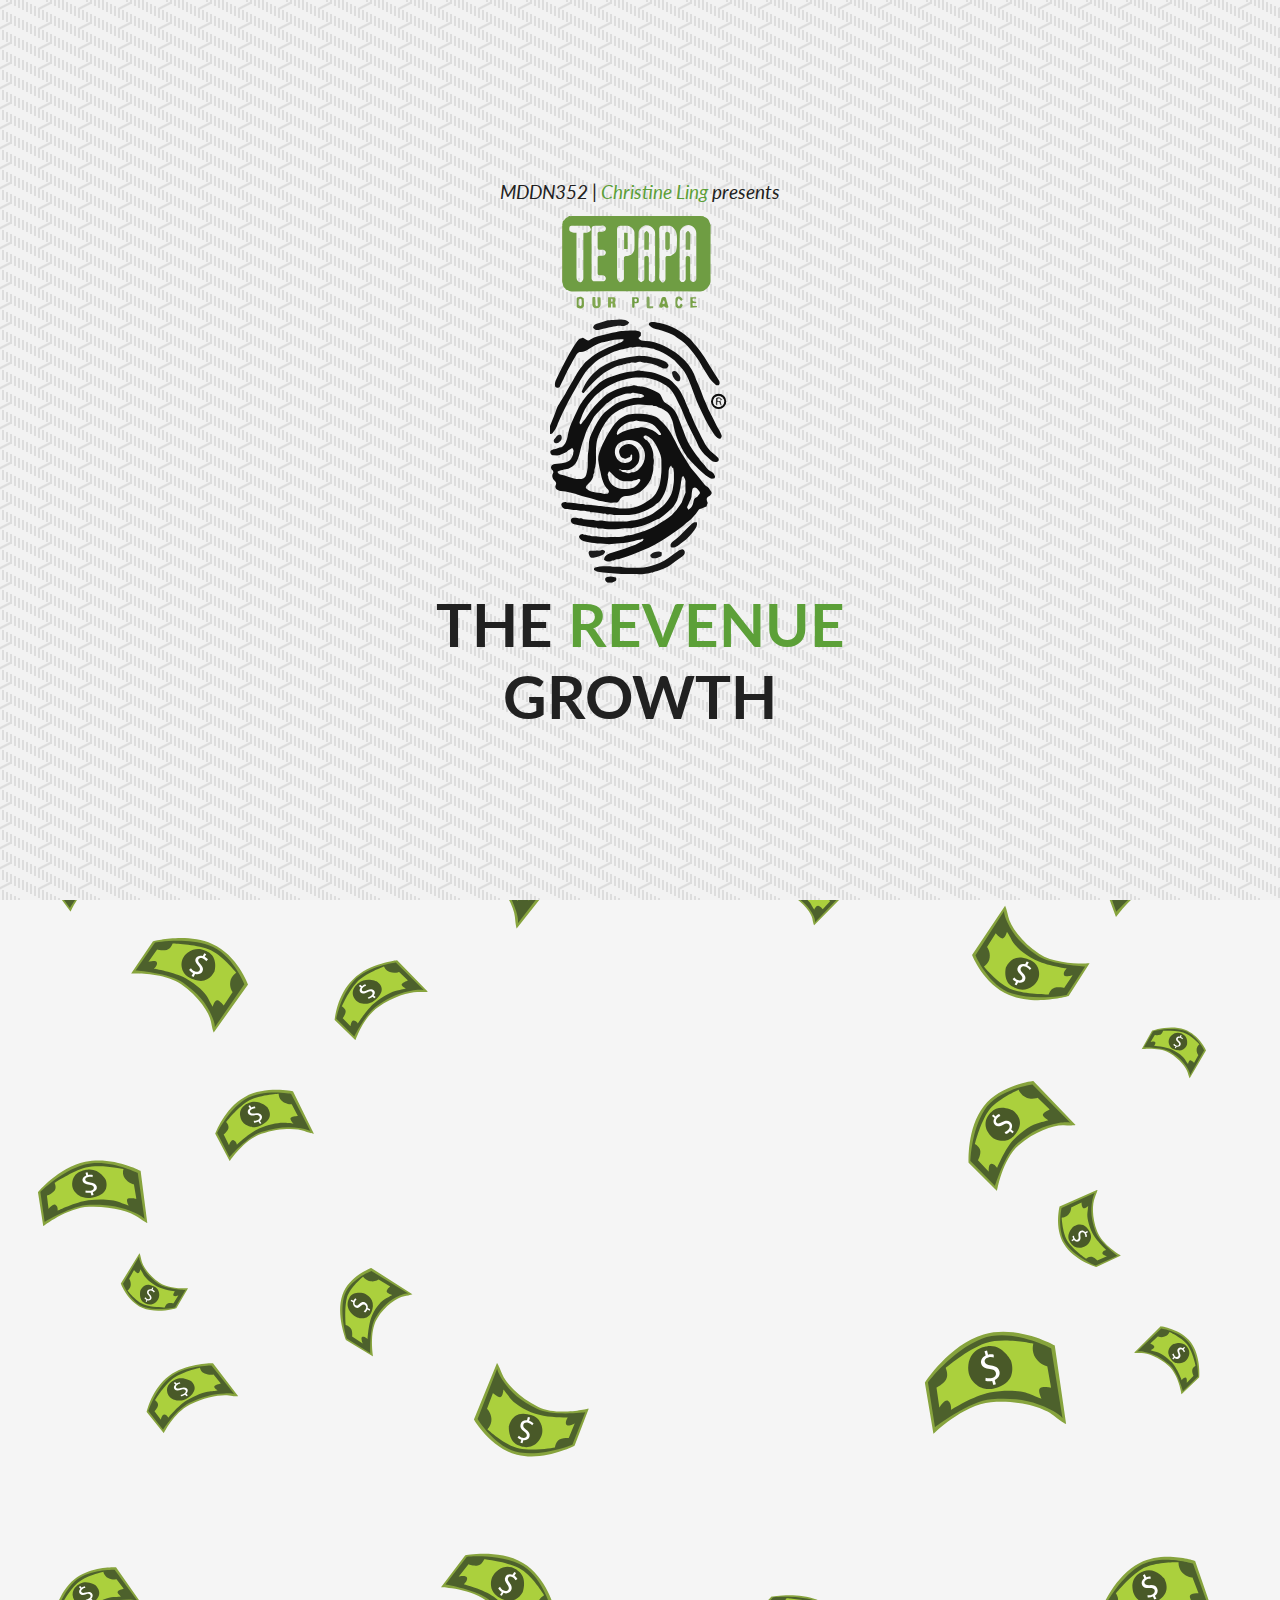
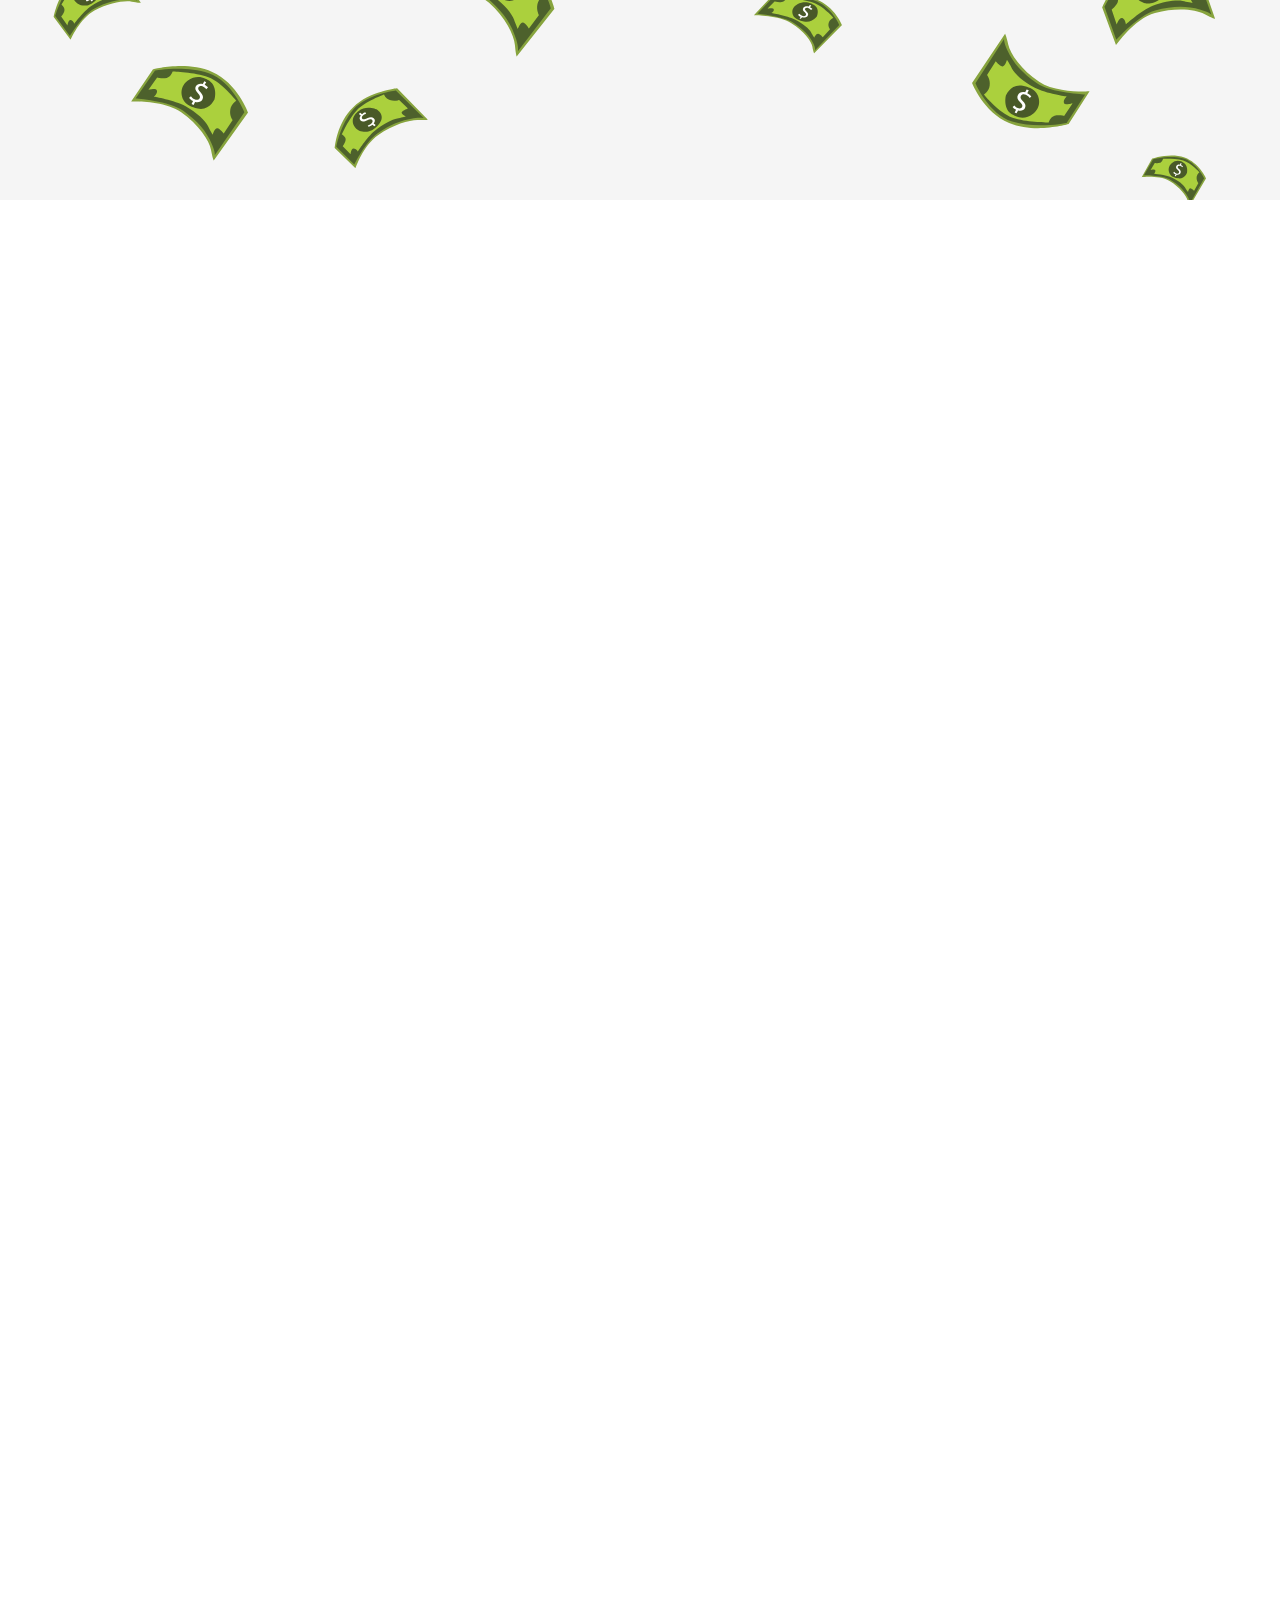
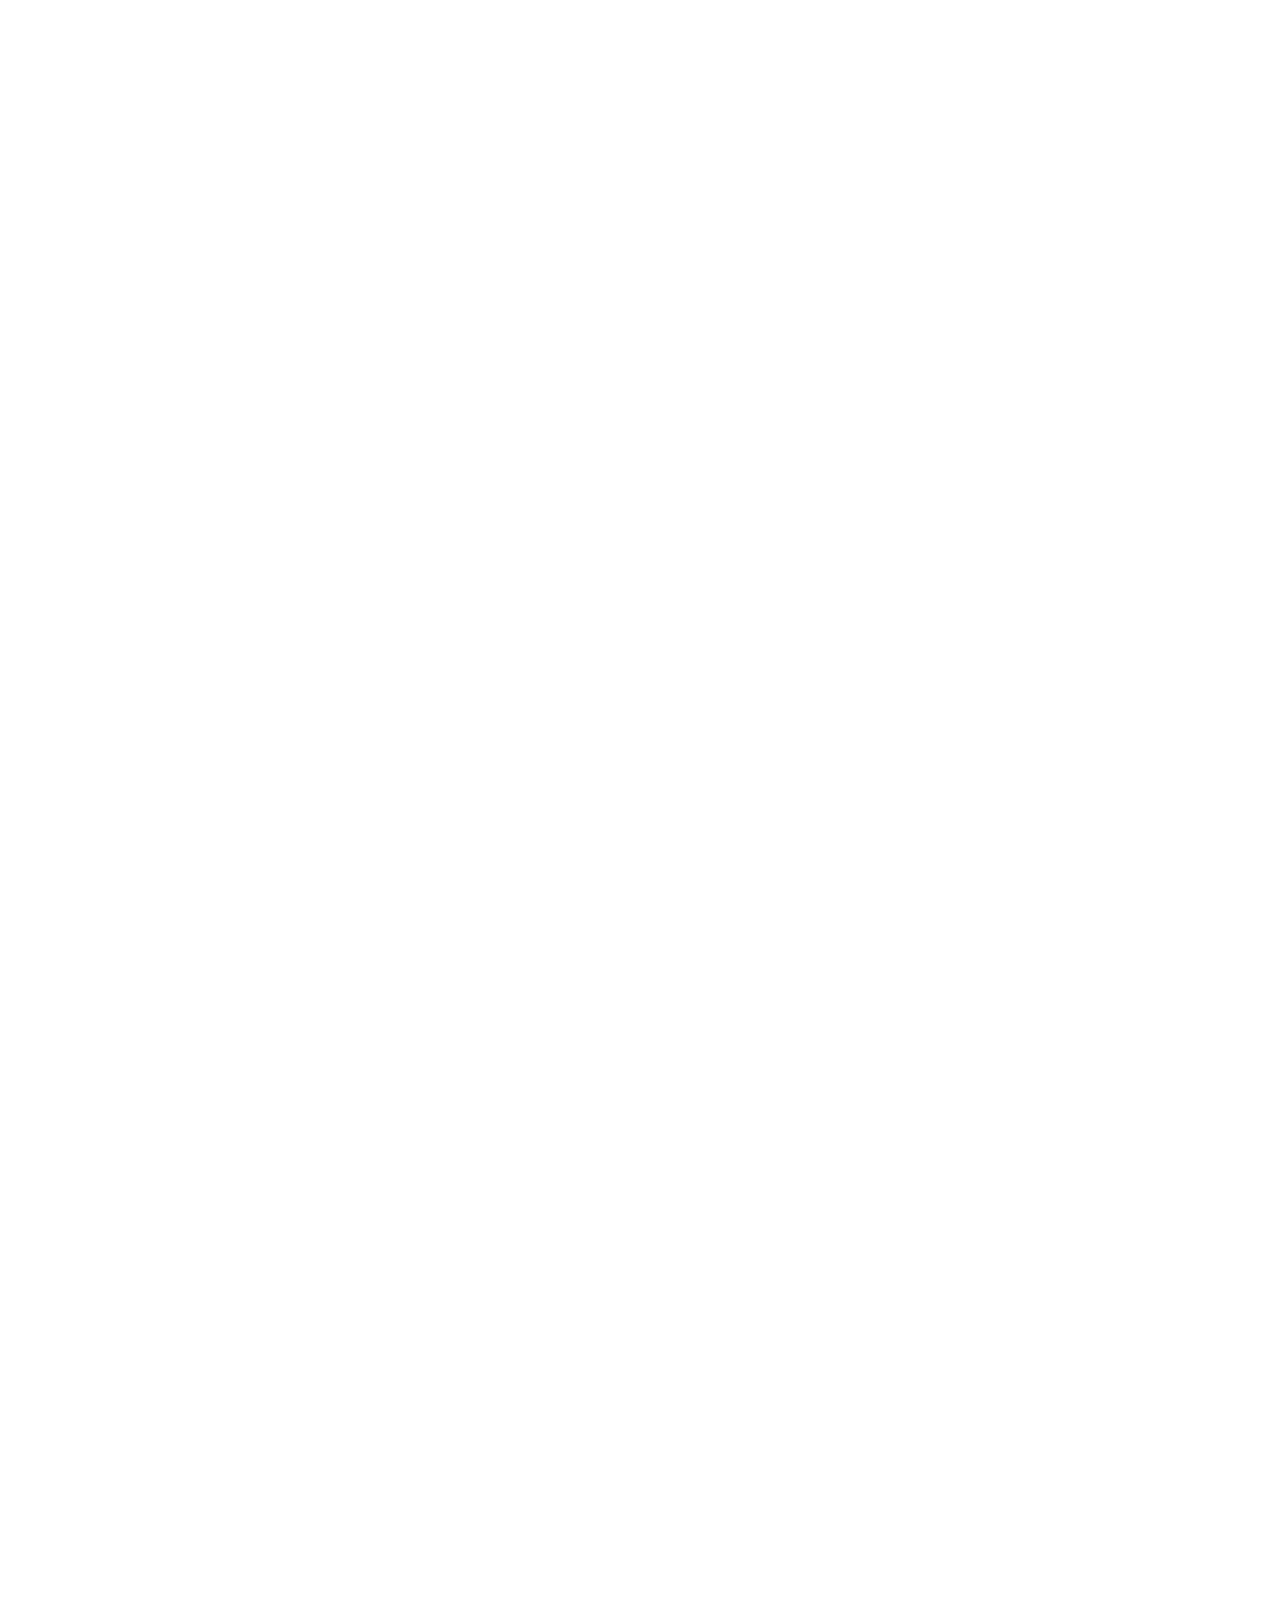
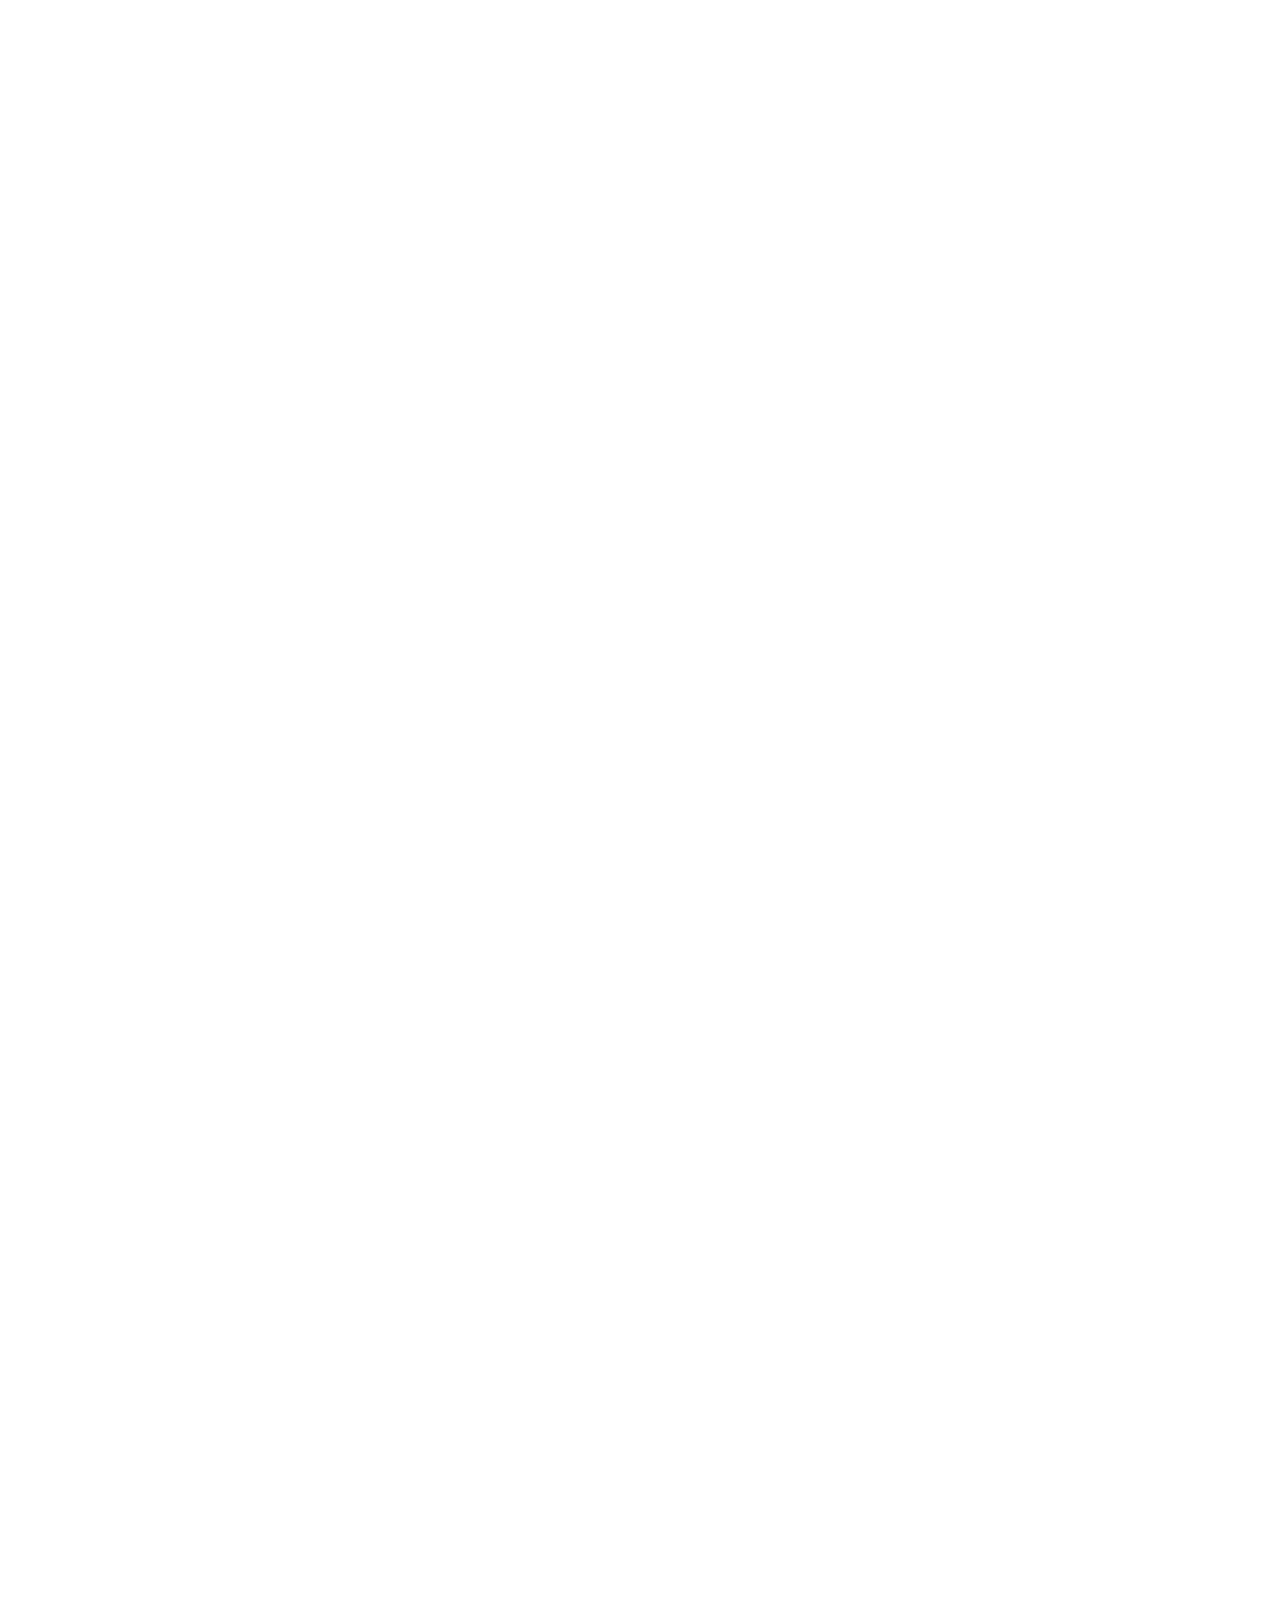
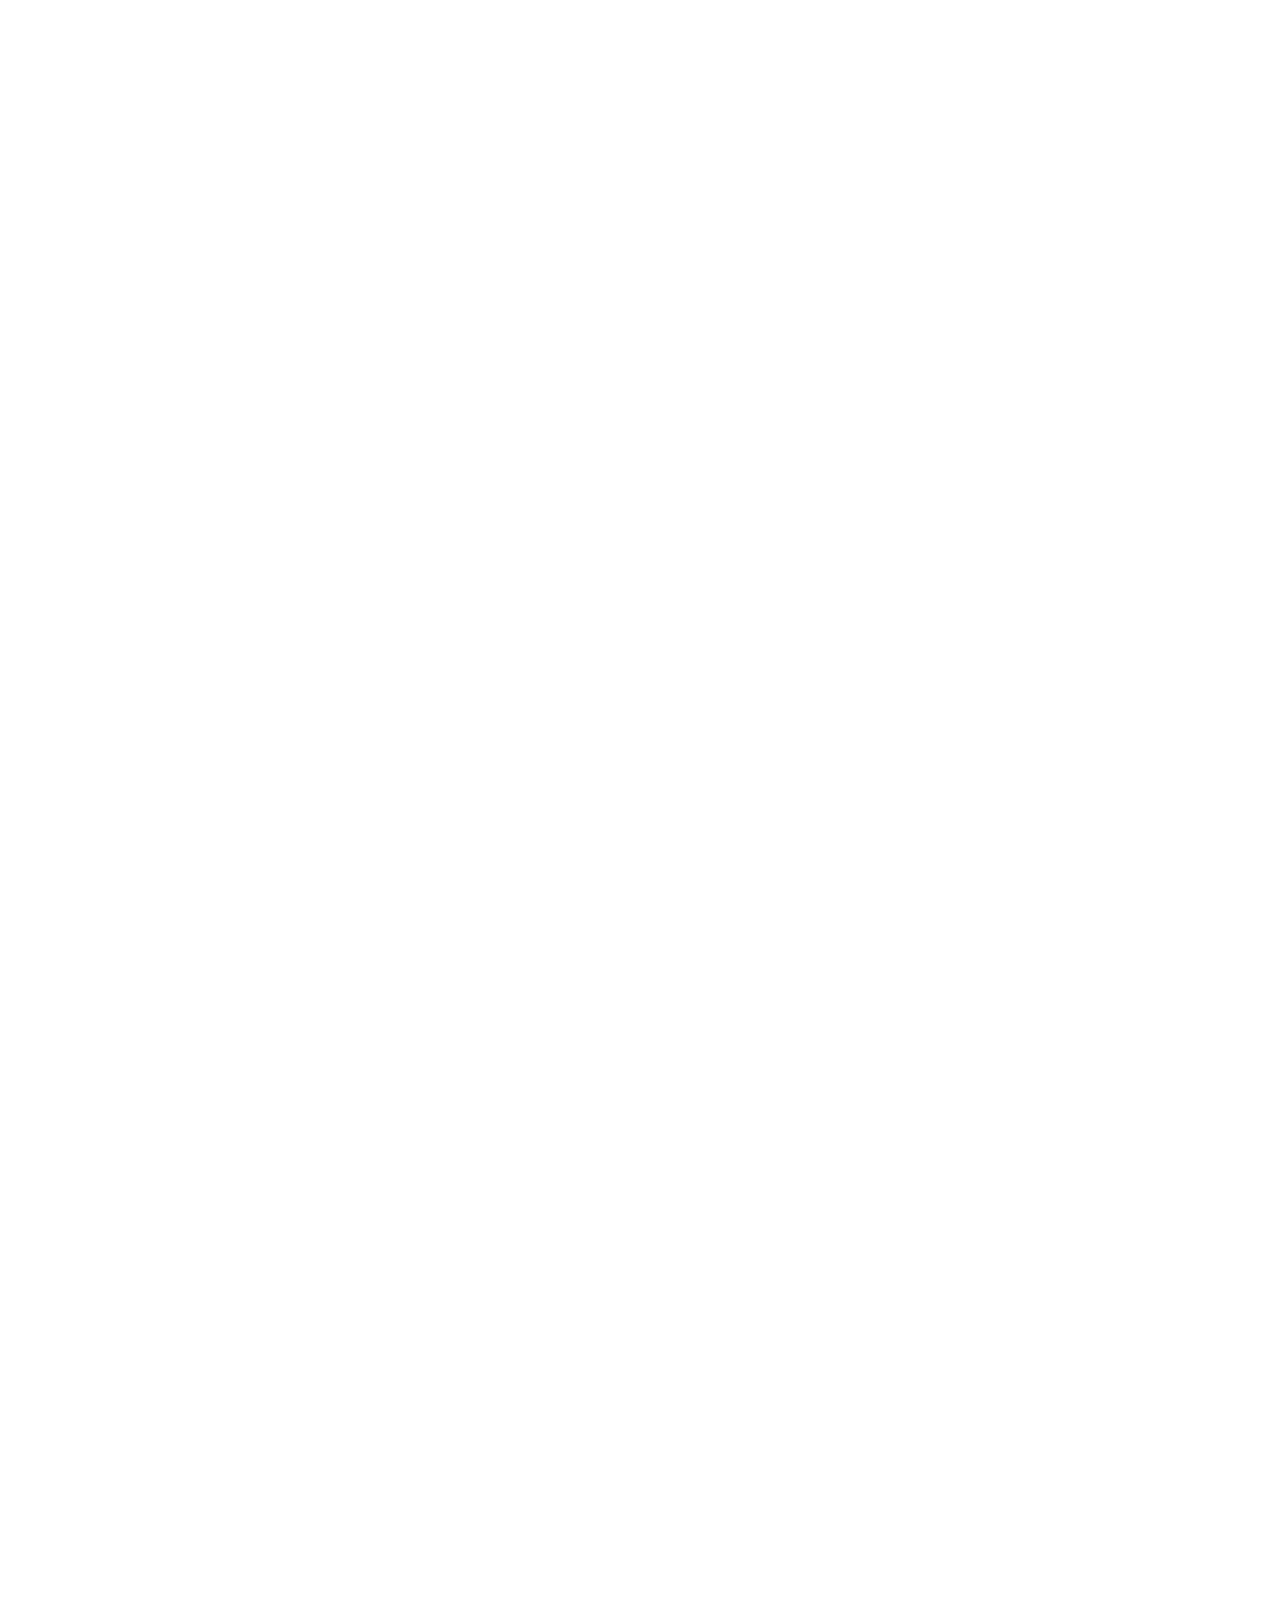
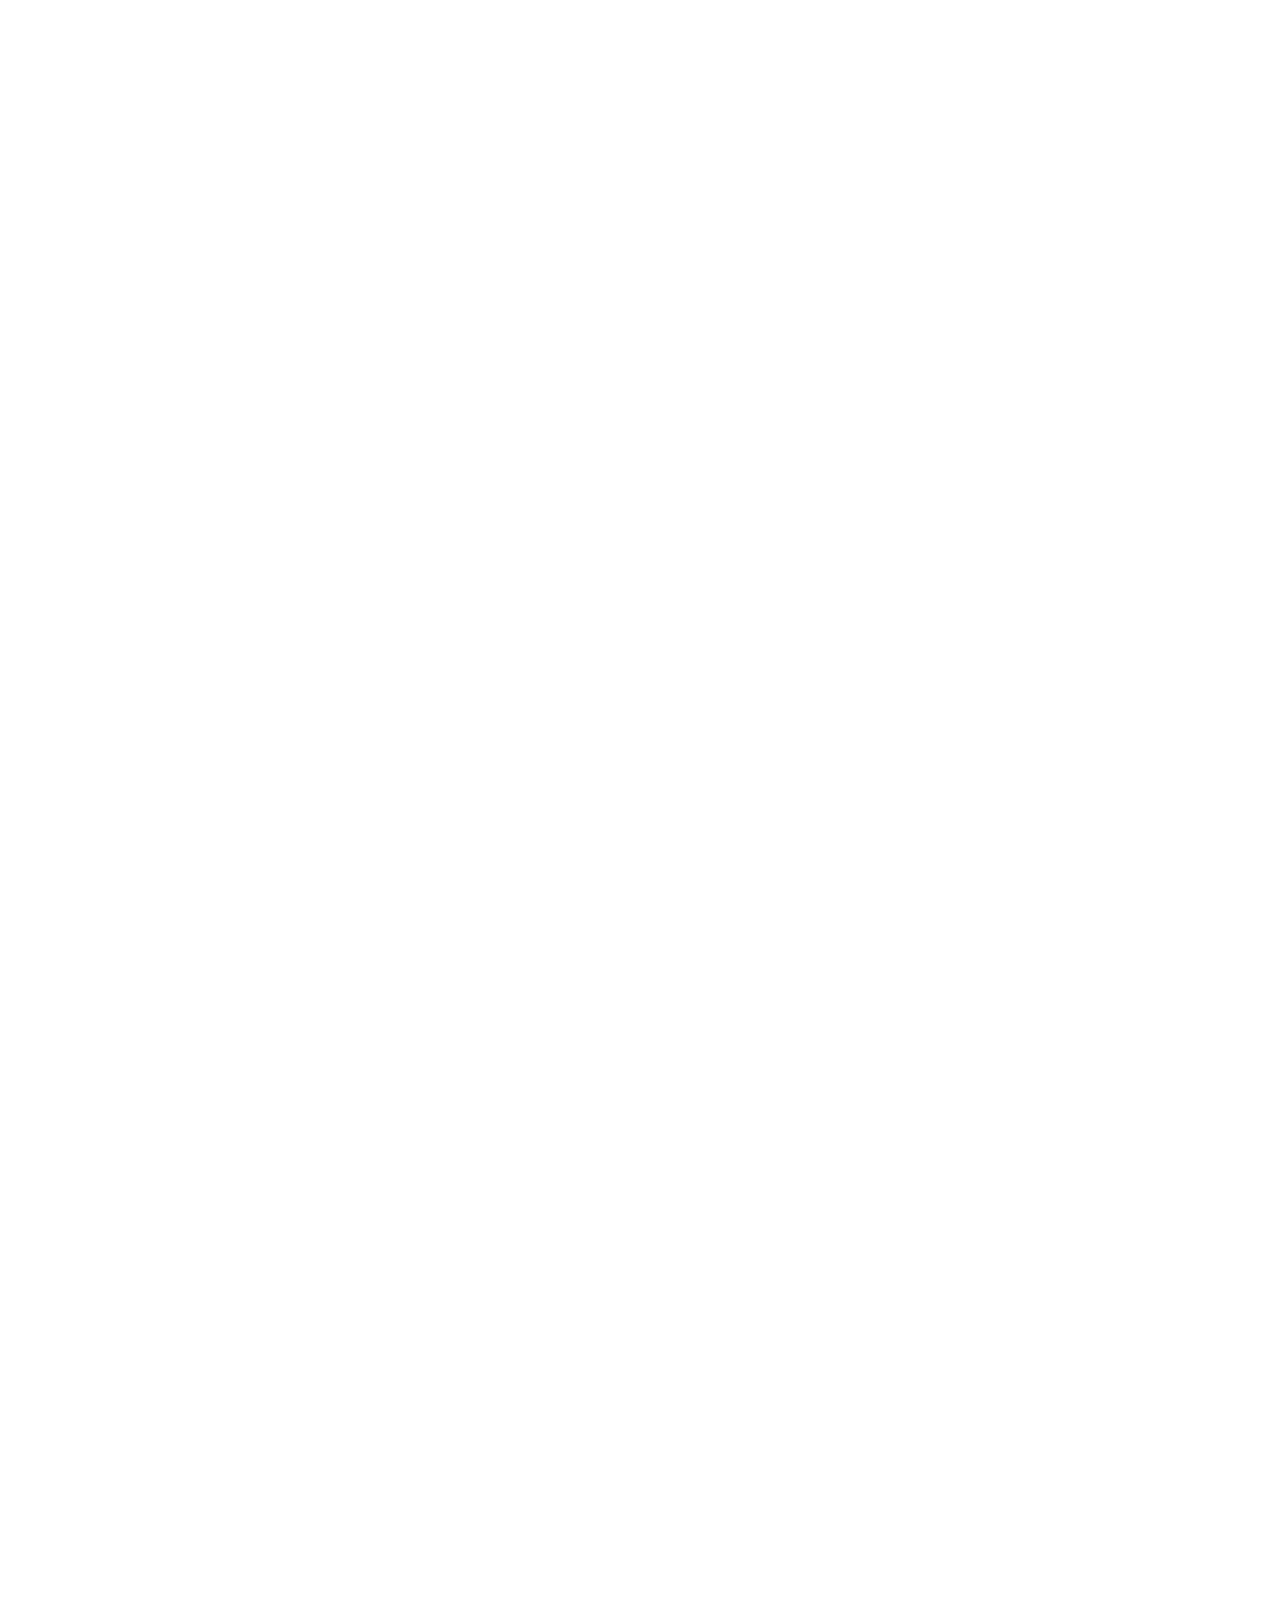
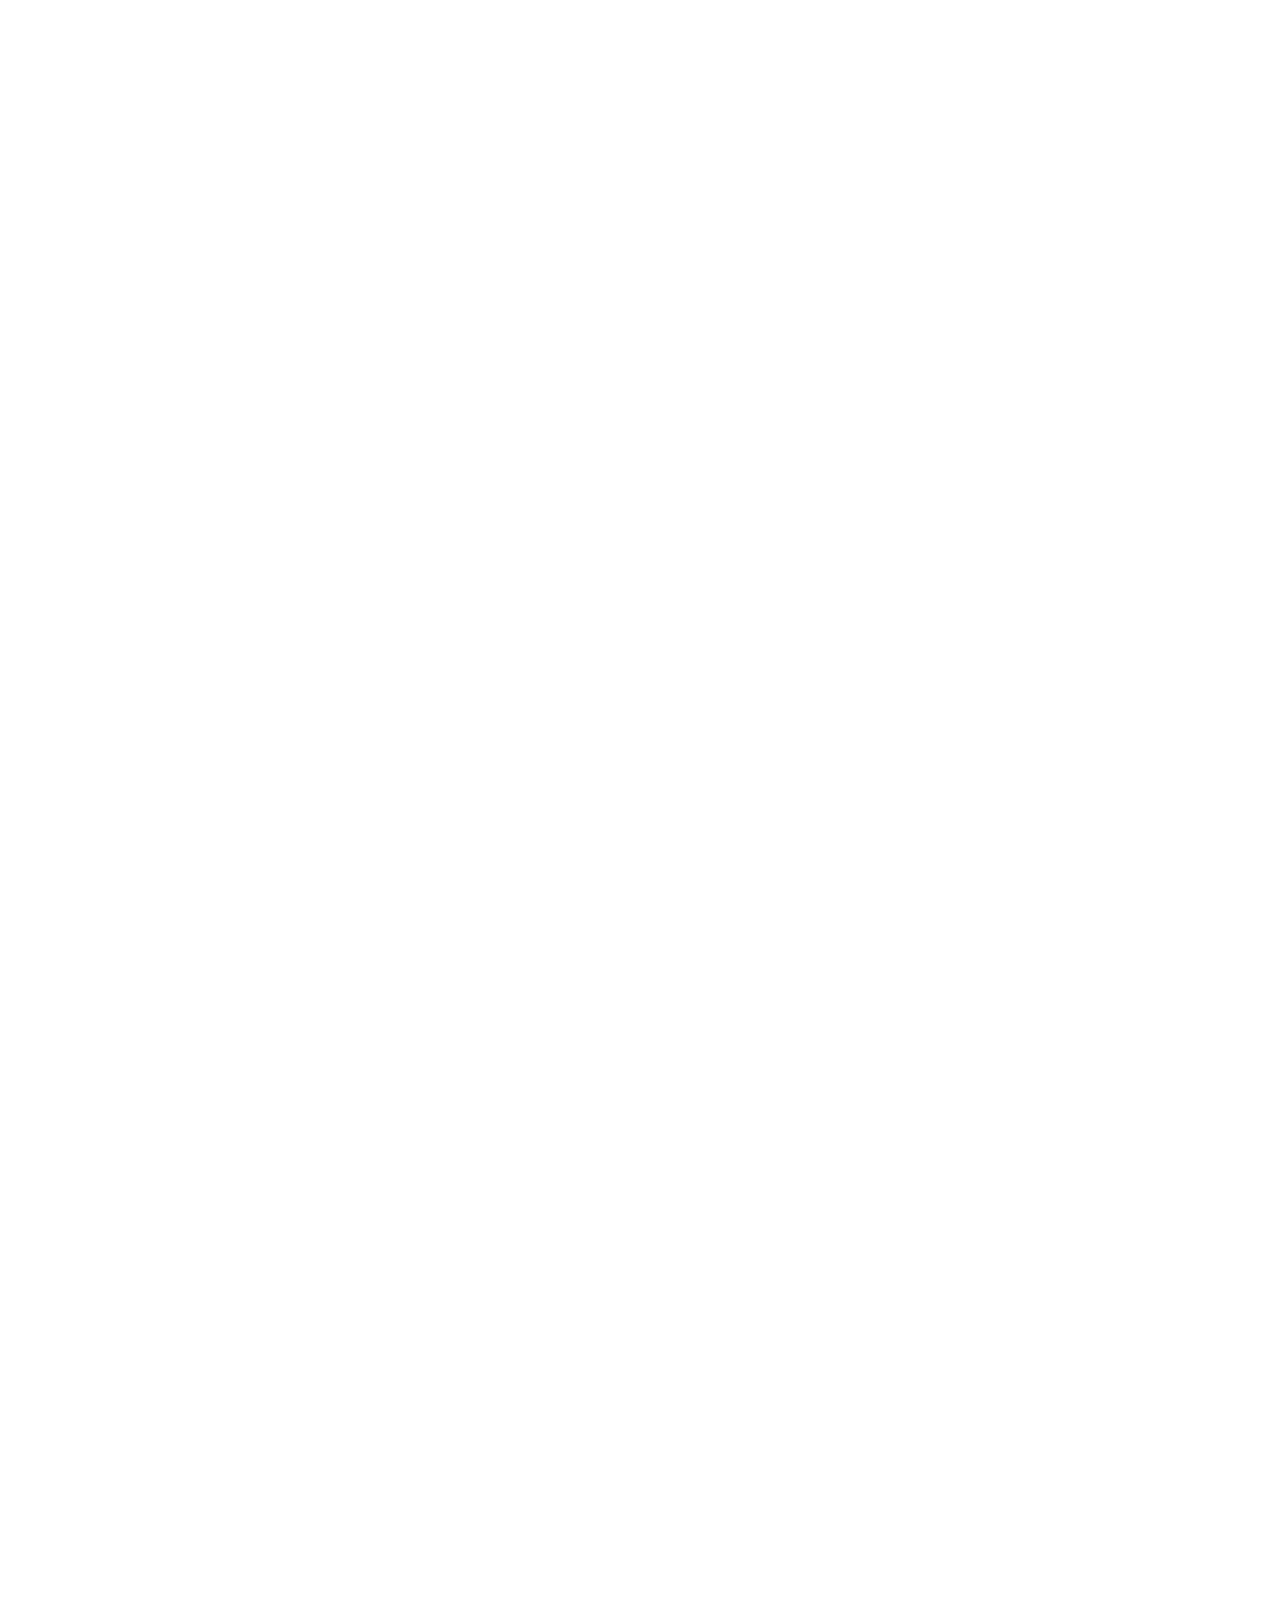
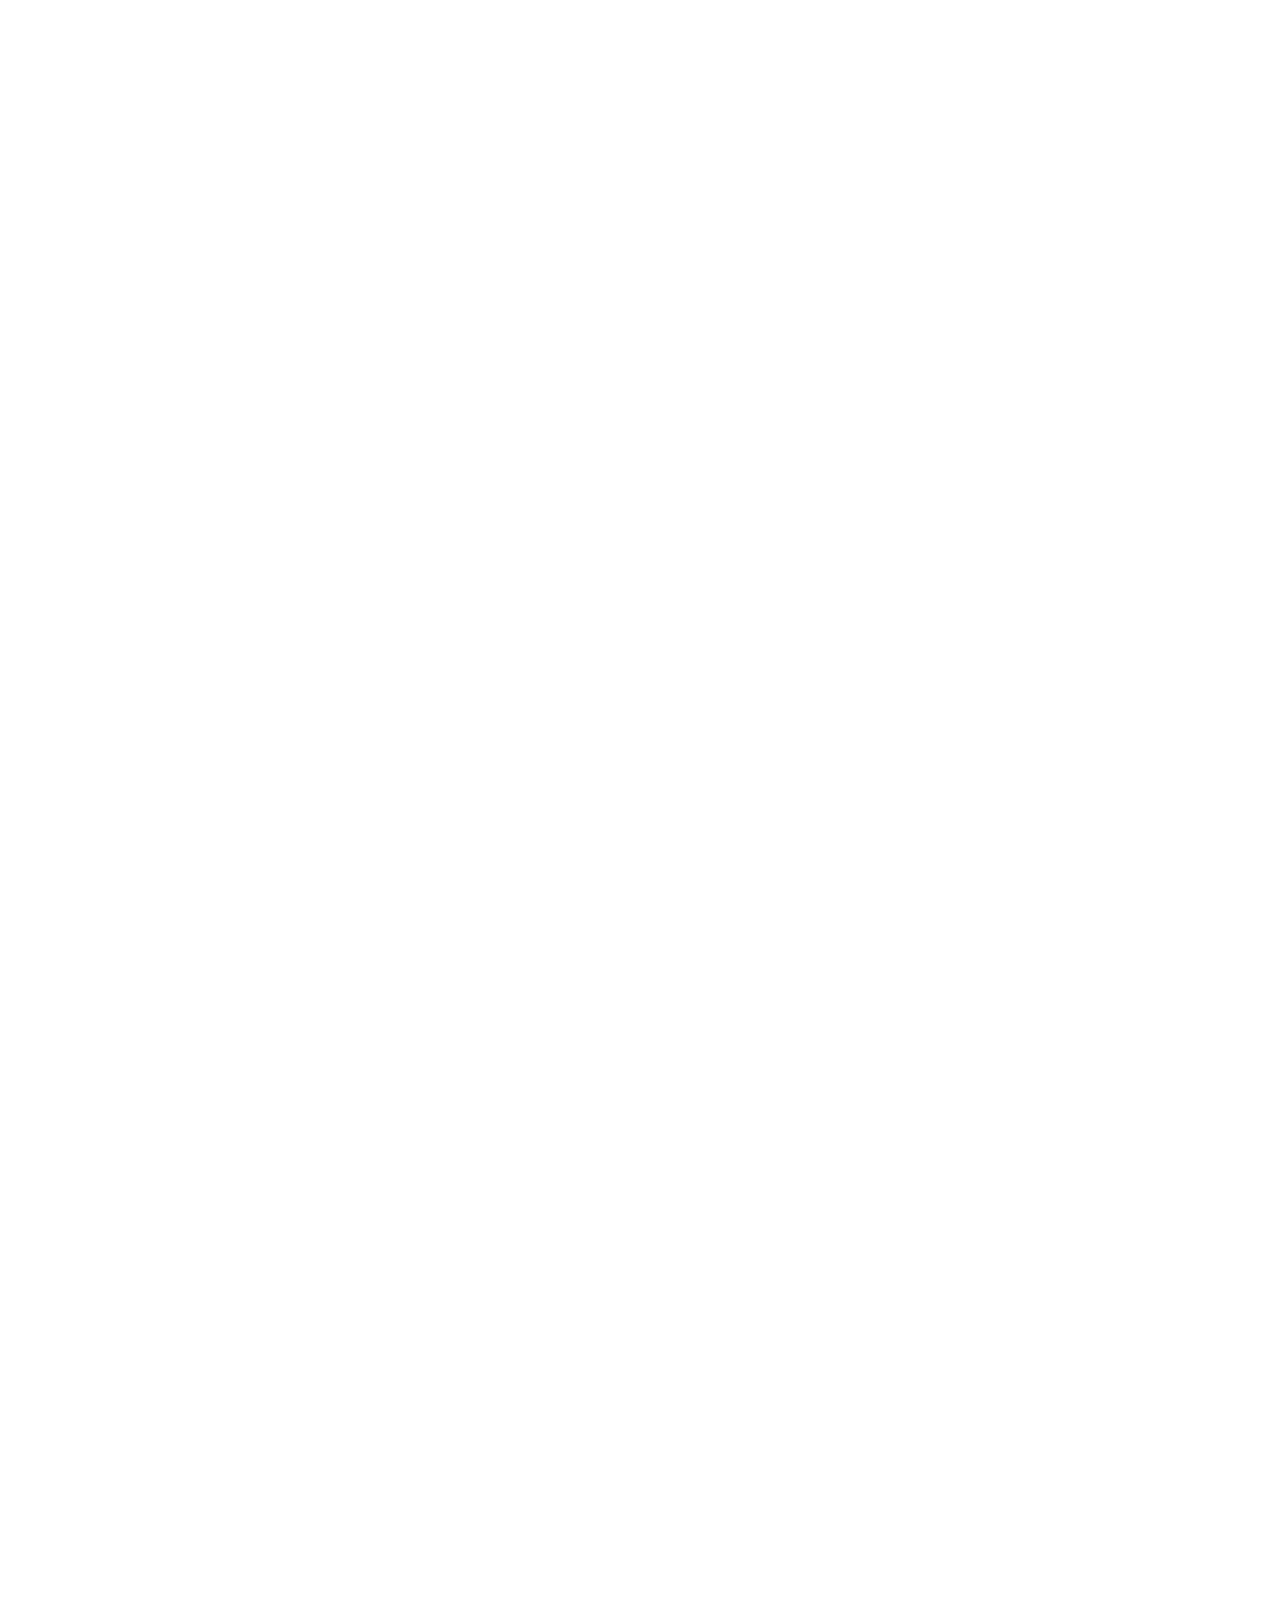
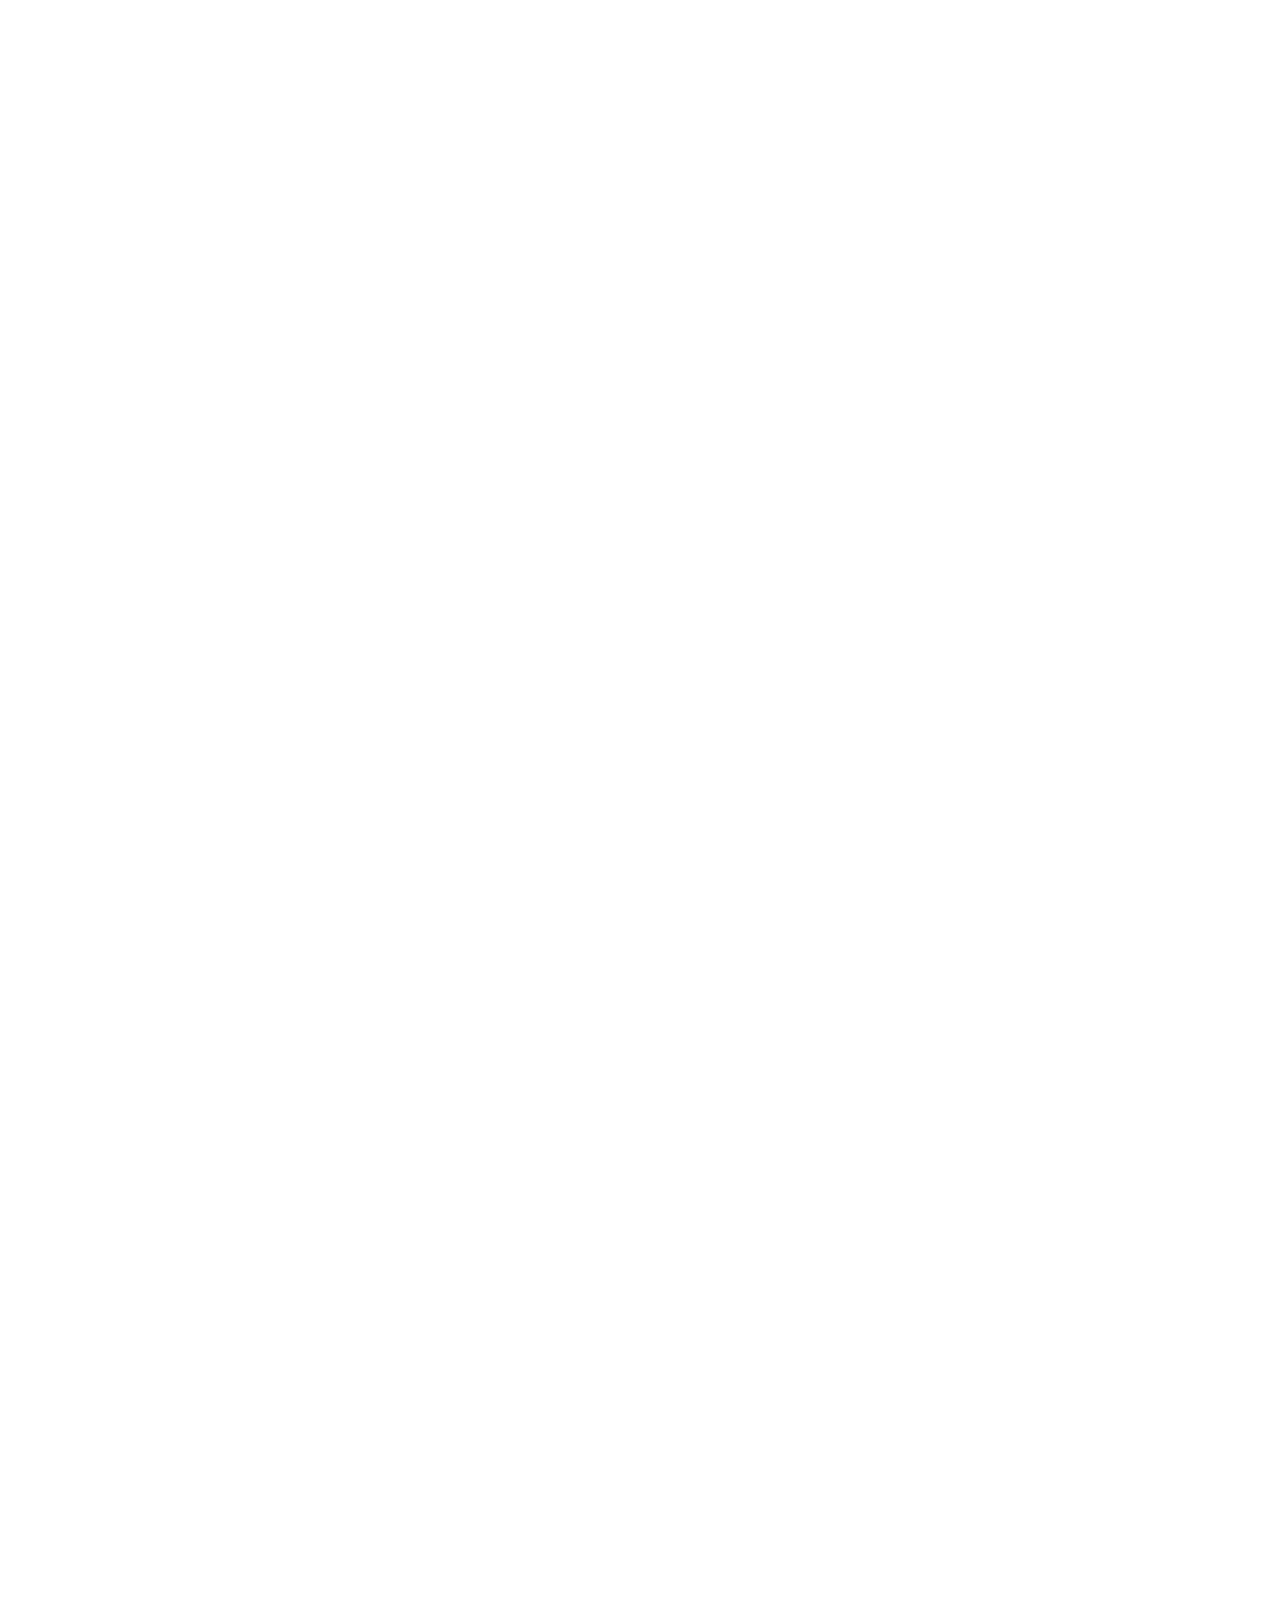
==== index.html @ c34c6680 "Added files via upload" ====
<!DOCTYPE html>
<html lang="en">
<head>
	<meta charset="utf-8">
	<title>MDDN352 | Project 1 | Growing Te Papa's Revenue</title>

	<!-- Responsive friendly viewport settings -->
	<meta name="viewport" content="width=device-width, initial-scale=1.0">

	<!-- Google Fonts -->
	<link href='https://fonts.googleapis.com/css?family=Lato:400,400italic,700' rel='stylesheet' type='text/css'>

	<link rel="stylesheet" href="css/main.css" media="all">
	<link rel="stylesheet" href="css/animate.css">
	
</head>

<body>
	<section id="slide-1">
		<div class="bgs" data-center="background-position: 50% 0px;" data-top-bottom="background-position: 50% -100px;">

		<div class="container">
			<div class="content" 
			data-center="opacity: 1;" 
			data--300-bottom="opacity: 0;">
			<em>MDDN352 | <span>Christine Ling</span> presents</em><br>
			<p><img src="images/TePapaLogo.svg"><br></p>
			<h1>THE <span>REVENUE</span> GROWTH</h1>
		</div>

	</div>
</div>
</section>

<section id="slide-2">
	<div class="bgs" 
	data-bottom-top="background-position: 50% 600px; background-color: rgb(245,245,245);" data-center="background-position: 50% 100px; background-color: rgb(208,208,208);"
	data-top-bottom="background-position: 50% -600px; background-color: rgb(245,245,245);">
	<div class="container">
		<div class="content" data-bottom-top="opacity: 0;" data-center="opacity: 1;" data-top-bottom="opacity: 0;">
			<h2>Te Papa can lose over</h2>
			<h1 class="animated infinite pulse">5 million a year*</h1>
			<p>keeping its doors open 365 days & remaining free.</p>
			<br><br><br>
			<small>*Based on 2014/15 financial reports.</small>
		</div>
	</div>
</div>
</section>

<section id="slide-3">
	<div class="bgs" data-bottom-top="background-position: 50% 0px;" data-top-bottom="background-position: 50% -50px;">
		<div class="container">
			<div class="content" data-bottom-top="opacity: 0;" data-200-top="opacity: 1;" data-top-bottom="opacity: 1;" data-bottom="opacity: 0;">
				<div id="posL">
				<h3>Te Papa has been voted</h3>
				<h2>#1 TRAVELLERS' CHOICE</h2>
				<p>MUSEUM IN THE SOUTH PACIFIC (TripAdvisor 2015)</p>
				</div>
			</div>

			<div class="content" data-top="opacity:0;" data-center-top="opacity:0;" data-top-bottom="opacity: 1;" data-bottom="opacity: 0;">
				<div id="posC">
				<h3>Placing it also in the</h3>
				<h2>TOP 25 MUSEUMS</h2>
				<p>in the world.</p>
				</div>
			</div>

			<div class="content" data-bottom-top="opacity: 0;" data-center="opacity: 0;" data-top-bottom="opacity: 1;" data-bottom="opacity: 0;">
				<div id="posR">
				<h3>As such, it is so important</h3>
				<h2>to continue its legacy,</h2> 
				<p>by trying to find ways in order to grow its revenue while keeping it free-entry and opened all year round.</p>
			</div>
			</div>
		</div>
	</div>
</section>


<section id="slide-4">
	<div class="bgs">
		<div class="container">
			<div class="content" 
			data-bottom-top="opacity: 0;" 
			data-center="opacity: 1;" 
			data-top-bottom="opacity: 0;">
				<h1><span>The Cafe App</span></h1>
				
			</div>
			<div class="phonespace"></div>
			<div class="content" data-bottom-top="opacity: 0;" data-center="opacity: 1;" data-top-bottom="opacity: 0;">
				<h2>50% of Te Papa's</h2>
				<p> current revenue comes from their Cafe.</p>
				<p>Why not make it <i>that</i> much more accessible by bringing it mobile?</p>
							
			</div>			

		</div>

	</div>
</section>

<section id="slide-5">
	<div class="bgs">
		<div class="container">
			<div class="content" data-bottom-top="opacity: 0;" data-center="opacity: 1;" data-top-bottom="opacity: 0;">
				<h2>Features would include:</h2>
				<p><ul>
					<li>Food menus--brunch, kids, dessert!</li>
					<li>Drinks menu--coffee, tea, wine!</li>
					<li>Customising your drink or food.</li>
					<li>A pickup or delivery service.</li>
				</ul></p>
			</div>
			<div class="phonespace"></div>
			<div class="content" data-bottom-top="opacity: 0;" data-center="opacity: 1;" data-top-bottom="opacity: 0;">
				<h2>...with enabled location services!</h2>
				<p>That you can toggle on and off whenever you want to.</p>
			</div>			
		</div>
	</div>
</section>

<section id="slide-6">
	<div class="bgs">
		<div class="container">
			<div class="content" 
			data-bottom-top="opacity: 0;" 
			data-center="opacity: 1;" 
			data-top-bottom="opacity: 0;">
				<h1><span>A Mobile Gift Shop</span></h1>
				
			</div>
			<div class="phonespace"></div>
			<div class="content" data-bottom-top="opacity: 0;" data-center="opacity: 1;" data-top-bottom="opacity: 0;">
				<h2>Likewise with the Cafe App,</h2>
				<p>By having their online shop available through a main app as well, it encourages users to browse what Te Papa's gift shop has to offer, whether it be while waiting in lines, or while overseas.</p>
							
			</div>			

		</div>

	</div>
</section>

<section id="slide-7">
	<div class="bgs">
		<div class="container">
			<div class="content" data-bottom-top="opacity: 0;" data-center="opacity: 1;" data-top-bottom="opacity: 0;">
				<h2>In doing so,</h2>
				<p>users can take their time browsing beforehand, and knowing exactly what they'd like to bring home with them if they have a time limit to their visit.</p>
			</div>
			<div class="phonespace"></div>
			<div class="content" data-bottom-top="opacity: 0;" data-center="opacity: 1;" data-top-bottom="opacity: 0;">
				<p>One could even buy it all online first, and have it all ready and packed up for you by the time you arrive!</p>
				<p>It could even have a handy suggestion form for people all over the world to request certain things in order to expand Te Papa's shopping experience.</p>
			</div>			
		</div>
	</div>
</section>


<section id="slide-8">
	<div class="bgs">
		<div class="container">
			<div class="content" 
			data-bottom-top="opacity: 0;" 
			data-center="opacity: 1;" 
			data-top-bottom="opacity: 0;">
				<h1><span>Virtual Collection Space</span></h1>
				
			</div>
			<div class="phonespace"></div>
			<div class="content" data-bottom-top="opacity: 0;" data-center="opacity: 1;" data-top-bottom="opacity: 0;">
				<h2>Te Papa has so much to offer!</h2>
				<p>To entice more overseas visitors, having some snippets of our exhibitions could tide over their fancy.</p>
							
			</div>			

		</div>

	</div>
</section>

<section id="slide-9">
	<div class="bgs">
		<div class="container">
			<div class="content" data-bottom-top="opacity: 0;" data-center="opacity: 1;" data-top-bottom="opacity: 0;">
				<h2>There's more than just that too--</h2>
				<p>This online space could also host collections that are too fragile to exist in the main gallery areas,</p>
			</div>
			<div class="phonespace"></div>
			<div class="content" data-bottom-top="opacity: 0;" data-center="opacity: 1;" data-top-bottom="opacity: 0;">
				<p>letting an audience engage with it still in this way.</p>
			</div>			
		</div>
	</div>
</section>

<section id="slide-10">
	<div class="bgs">
		<div class="container">
			<div class="content" 
			data-bottom-top="opacity: 0;" 
			data-center="opacity: 1;" 
			data-top-bottom="opacity: 0;">
				<h1><span>Make Venue Hire Easier</span></h1>
				
			</div>
			<div class="phonespace"></div>
			<div class="content" data-bottom-top="opacity: 0;" data-center="opacity: 1;" data-top-bottom="opacity: 0;">
				<h2>The spaces in Te Papa</h2>
				<p>are beautiful and are definitely a resource to be used.</p>
				<p>By moving it onto a mobile device, it becomes so much easier to hire! It'll be great if Te Papa could continue to generate revenue after hours with evening functions.</p>
							
			</div>			

		</div>

	</div>
</section>

<section id="slide-11">
	<div class="bgs">
		<div class="container">
			<div class="content" data-bottom-top="opacity: 0;" data-center="opacity: 1;" data-top-bottom="opacity: 0;">
				<h2>As extras to the ones on their website:</h2>
				<p><ul>
					<li>Concerts in the outdoor Amphitheatre</li>
					<li>Historical reenactments or plays</li>
					<li>Cheese & wine evenings</li>
				</ul></p>
			</div>
			<div class="phonespace"></div>
			<div class="content" data-bottom-top="opacity: 0;" data-center="opacity: 1;" data-top-bottom="opacity: 0;">
				<h2>Making a community:</h2>
				<p>In fact, having a page dedicated to showcasing pictures tagged on Instagram or Facebook (#TePapaVenues) might help boost the opportunity.</p>
			</div>			
		</div>
	</div>
</section>


<section id="slide-12">
	<div class="bgs">
		<div class="container">
			<div class="content" 
			data-bottom-top="opacity: 0;" 
			data-center="opacity: 1;" 
			data-top-bottom="opacity: 0;">
				<h1><span>Hosting Local Art</span></h1>
				
			</div>
			<div class="phonespace"></div>
			<div class="content" data-bottom-top="opacity: 0;" data-center="opacity: 1;" data-top-bottom="opacity: 0;">
				<h2>Kiwis have so much talent</h2>
				<p>so why not showcase it?</p>
							
			</div>			

		</div>

	</div>
</section>

<section id="slide-13">
	<div class="bgs">
		<div class="container">
			<div class="content" data-bottom-top="opacity: 0;" data-center="opacity: 1;" data-top-bottom="opacity: 0;">
				<h2>Having monthly-themed galleries and auctions</h2>
				<p>wherein Te Papa hosts and helps sell some local artists' work would be amazing to experience.</p>
			</div>
			<div class="phonespace"></div>
			<div class="content" data-bottom-top="opacity: 0;" data-center="opacity: 1;" data-top-bottom="opacity: 0;">
				<p>Not only will it engage with the community so much more, but a certain percentage of the artwork sold could go back to Te Papa, helping both the museum and local artists!</p>
			</div>			
		</div>
	</div>
</section>

<section id="slide-14">
	<div class="bgs" data-bottom-top="background-position: 50% 0px;" data-top-bottom="background-position: 50% -50px;">
		<div class="container">
			<div class="content" data-bottom-top="opacity: 0;" data-center="opacity: 1;">
				<h2>Revenue growth is always a hard topic to tackle</h2>
				<p>but Te Papa has contributed so much to the society of New Zealand, and being able to maintain its free-entry policy while being opened daily for a long, long time would be such a great gift.</p><br><br>
				<p><small>&copy; Christine Ling 2016<br>made with <a href="https://github.com/Prinzhorn/skrollr" target="_blank">skrollr.js</a> and <a href="subtlepatterns.com" target="_blank">subtle patterns</a></small></p>
				</div>
		</div>
	</div>
</section>

<script type="text/javascript" src="js/skrollr.min.js"></script>
<script type="text/javascript">
	var s = skrollr.init(
		{forceHeight: false}
		);
</script></body>
</html>
---- css/main.css ----
body, html {
  height: 100%;
  min-height: 100%;
  font-family: 'Lato', sans-serif;
  font-size: 24px;
}

h1 {
  font-size: 2.5em;
}

h2 {
  font-size: 1.5em;
}

h3 {
  font-size: 1.2em;
}

a {
  text-decoration: none;
  color: #D93B96;
  letter-spacing: 1px;
  font-variant: small-caps;
}

a:hover {
  color: #5ca038;
  text-decoration: underline;
}

* {
  margin:0;
  padding:0;
}

img {
  justify-content: center;
  width: 40%;
  height: auto;
  overflow: hidden;
  position: relative;

}

small {
  font-size: 0.5em;
}

p {
  text-align: center;
}

em {
  font-size: 0.8em;
  line-height: 2.5em;
}

span {
  color: #5ca038;
}

ul {
  text-align: left;
  margin-left: 35px;
}

.bgs {
  background-position: center center;
  background-repeat: repeat;
  background-attachment: fixed;
  height: 100%;
  width: 100%;
  z-index: -2;
}

.parallax-front {
  background-position: center center;
  background-repeat: no-repeat;
  background-attachment: fixed;
  height: 100%;
  width: 100%;
  z-index: -1;
}

.container {
  display: flex;
  justify-content: center;
  flex-wrap: wrap;
  width: 100%;
  height: 100%;
  overflow: hidden;
  position: relative;
}


.content {
  max-width: 450px;
  width: 50%;
  margin: auto;
  color: #212121;
  padding: 0 8%;
  text-align: center;
  vertical-align: middle;
  z-index: 1;
}

.phonespace {
  max-width: 250px;
  width: 50%;
}

#slide-1, #slide-2, #slide-4, #slide-5, #slide-6, #slide-7, #slide-8, #slide-9, #slide-10, #slide-11, #slide-12, #slide-13, #slide-14 {
  height: 100vh;
  position: relative;
}

#slide-3 {
  height: 300vh;
  position: relative;
}

#slide-1 .bgs {
  background-image: url('../images/small_steps.png');
  background-repeat: repeat;
}

#slide-2 .bgs {
  background: url('../images/money.svg'); 
}

#slide-3 .bgs {
  background-image: url('../images/new_year_background.png');
  background-repeat: repeat;
}

#slide-3 .content {
  max-width: 250px;
  width: 34%;
  margin: auto;
  color: #212121;
  padding: 0 8%;
}

#slide-4 .content, #slide-5 .content, #slide-6 .content, #slide-7 .content, #slide-8 .content, #slide-9 .content, #slide-10 .content, #slide-11 .content, #slide-12 .content, #slide-13 .content {
  width: 34%;
  margin: auto;
  color: #212121;
  padding: 0;
}

#slide-4 .bgs {
  background-image: url('../images/phonecoffee1.png'), url('../images/concrete_seamless.png');
  background-size: auto 80%;
  background-repeat: no-repeat, repeat; 
}

#slide-5 .bgs {
  background-image: url('../images/phonecoffee2.png'), url('../images/concrete_seamless.png');
  background-size: auto 80%;
  background-repeat: no-repeat, repeat; 
}

/*
Images and information of products came from Te Papa's Online Store website.
*/

#slide-6 .bgs {
  background-image: url('../images/phonegift1.png'), url('../images/concrete_seamless.png');
  background-size: auto 80%;
  background-repeat: no-repeat, repeat; 
}

#slide-7 .bgs {
  background-image: url('../images/phonegift2.png'), url('../images/concrete_seamless.png');
  background-size: auto 80%;
  background-repeat: no-repeat, repeat; 
}

/* 
Images of red panda taken by myself, and the faces are of myself. Any other faces have been purposely cut out or blurred.
*/

#slide-8 .bgs {
  background-image: url('../images/phonevirtual1.png'), url('../images/concrete_seamless.png');
  background-size: auto 80%;
  background-repeat: no-repeat, repeat; 
}

#slide-9 .bgs {
  background-image: url('../images/phonevirtual2.png'), url('../images/concrete_seamless.png');
  background-size: auto 80%;
  background-repeat: no-repeat, repeat; 
}

/*  
Images and information in PHONEVENUE1.JPG used from Te Papa's website.
https://www.tepapa.govt.nz/visit/venues/spaces
Images in PHONEVENUE2.JPG used from Te Papa's instagram.
https://www.instagram.com/te_papa/  
*/

#slide-10 .bgs {
  background-image: url('../images/phonevenue1.png'), url('../images/concrete_seamless.png');
  background-size: auto 80%;
  background-repeat: no-repeat, repeat; 
}


#slide-11 .bgs {
  background-image: url('../images/phonevenue2.png'), url('../images/concrete_seamless.png');
  background-size: auto 80%;
  background-repeat: no-repeat, repeat; 
}

#slide-12 .bgs {
  background-image: url('../images/phoneartists2.png'), url('../images/concrete_seamless.png');
  background-size: auto 80%;
  background-repeat: no-repeat, repeat; 
}

#slide-13 .bgs {
  background-image: url('../images/phoneartists1.png'), url('../images/concrete_seamless.png');
  background-size: auto 80%;
  background-repeat: no-repeat, repeat; 
}


#slide-14 .bgs {
  background-image:url('../images/(13).jpg');
  background-size: cover;
  opacity: 0.8;
}

#slide-14 .content {
  max-width: 900px;
  width: 100%;
  color: #000;
}


#posL {
  position: fixed;
  top: 206px;
  left: 2%;
  width: 30%;
}

#posC {
  position: fixed;
  top: 206px;
  left: 35%;
  right: 35%;
  width: 30%;
}

#posR {
  position: fixed;
  top: 206px;
  right: 2%;
  width: 30%;
}

#posL h2 {
  color: #D93B96;
}

#posC h2 {
  color: #009EFF;
}

#posR h2 {
  color: #55903E;
}

@media only screen and (max-width: 1140px) {
  .content {
    width: 100%;
  }

#posL {
  position: fixed;
  top: 100px;
  width: 100%;
  left: 0;
}

#posC {
  position: fixed;
  top: 300px;
  width: 100%;
  left: 0;
}

#posR {
  position: fixed;
  top: 500px;
  width: 100%;
  right: 0;
}

#slide-4 .content, #slide-5 .content, #slide-6 .content, #slide-7 .content, #slide-8 .content, #slide-9 .content, #slide-10 .content, #slide-11 .content, #slide-12 .content, #slide-13 .content {
    width: 100%;
    margin: auto;
    color: #212121;
    padding: 20px 60px;
    max-width: none;
    background-color: #fff;
}

ul {
 display: inline-block;
}

}

@media only screen and (max-width: 720px) {
#slide-4 .content, #slide-5 .content, #slide-6 .content, #slide-7 .content, #slide-8 .content, #slide-9 .content, #slide-10 .content, #slide-11 .content, #slide-12 .content, #slide-13 .content {
    font-size: 16px;
    width: 100%;
    margin: auto;
    color: #212121;
    padding: 20px 60px;
    max-width: none;
    background-color: #fff;
}

.content {
  font-size: 16px;
}

}
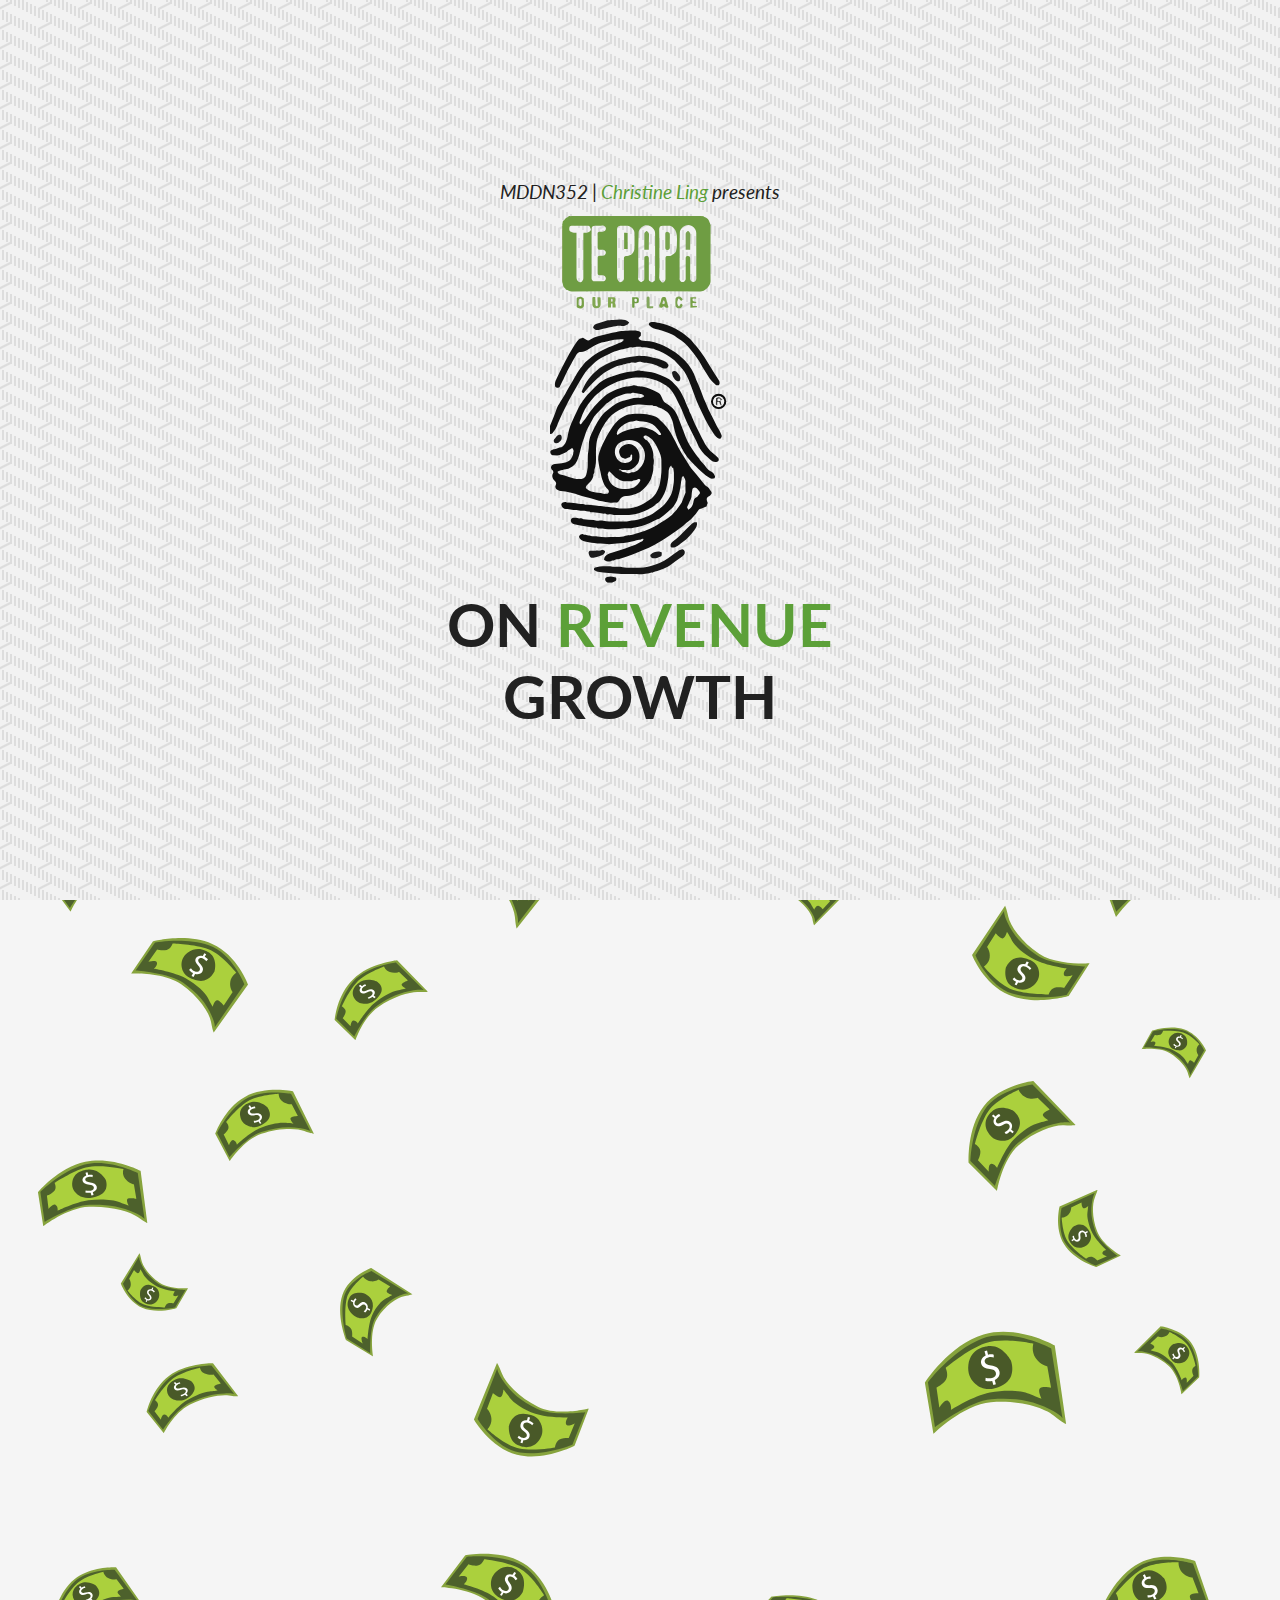
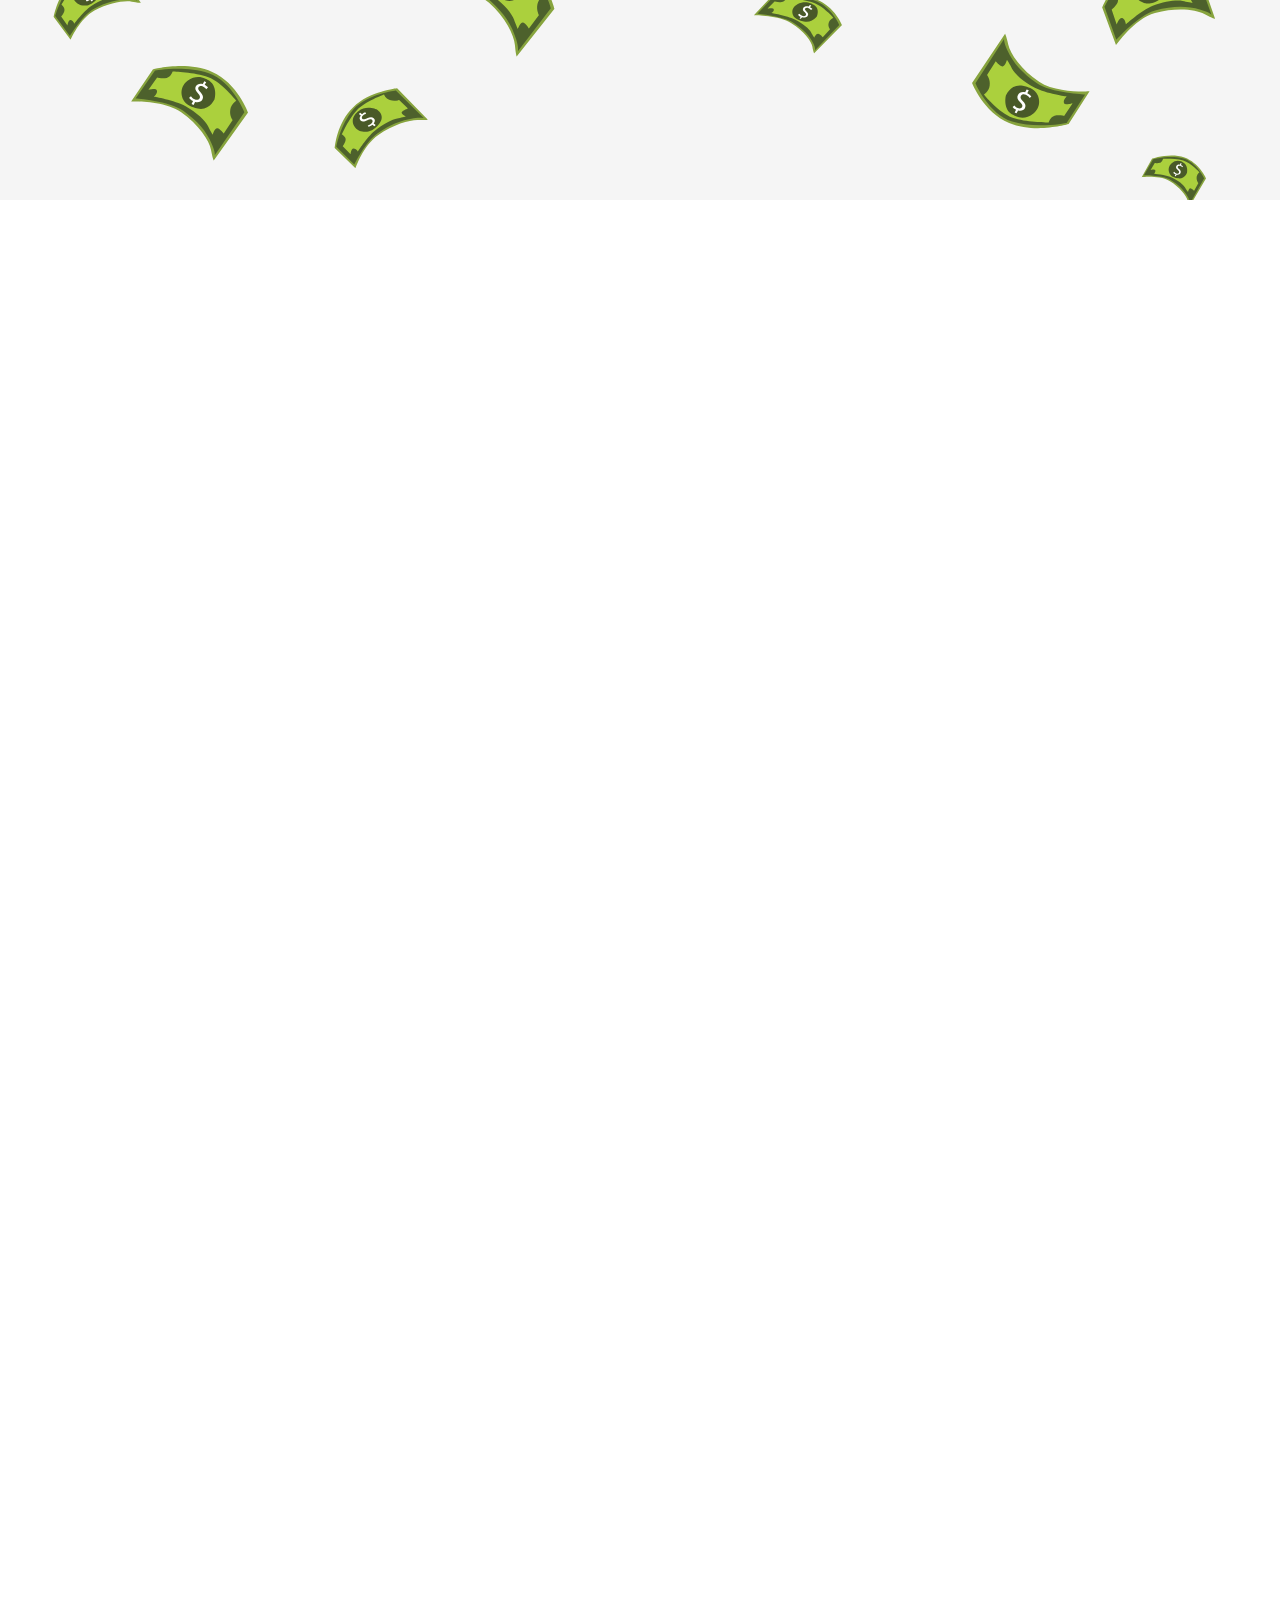
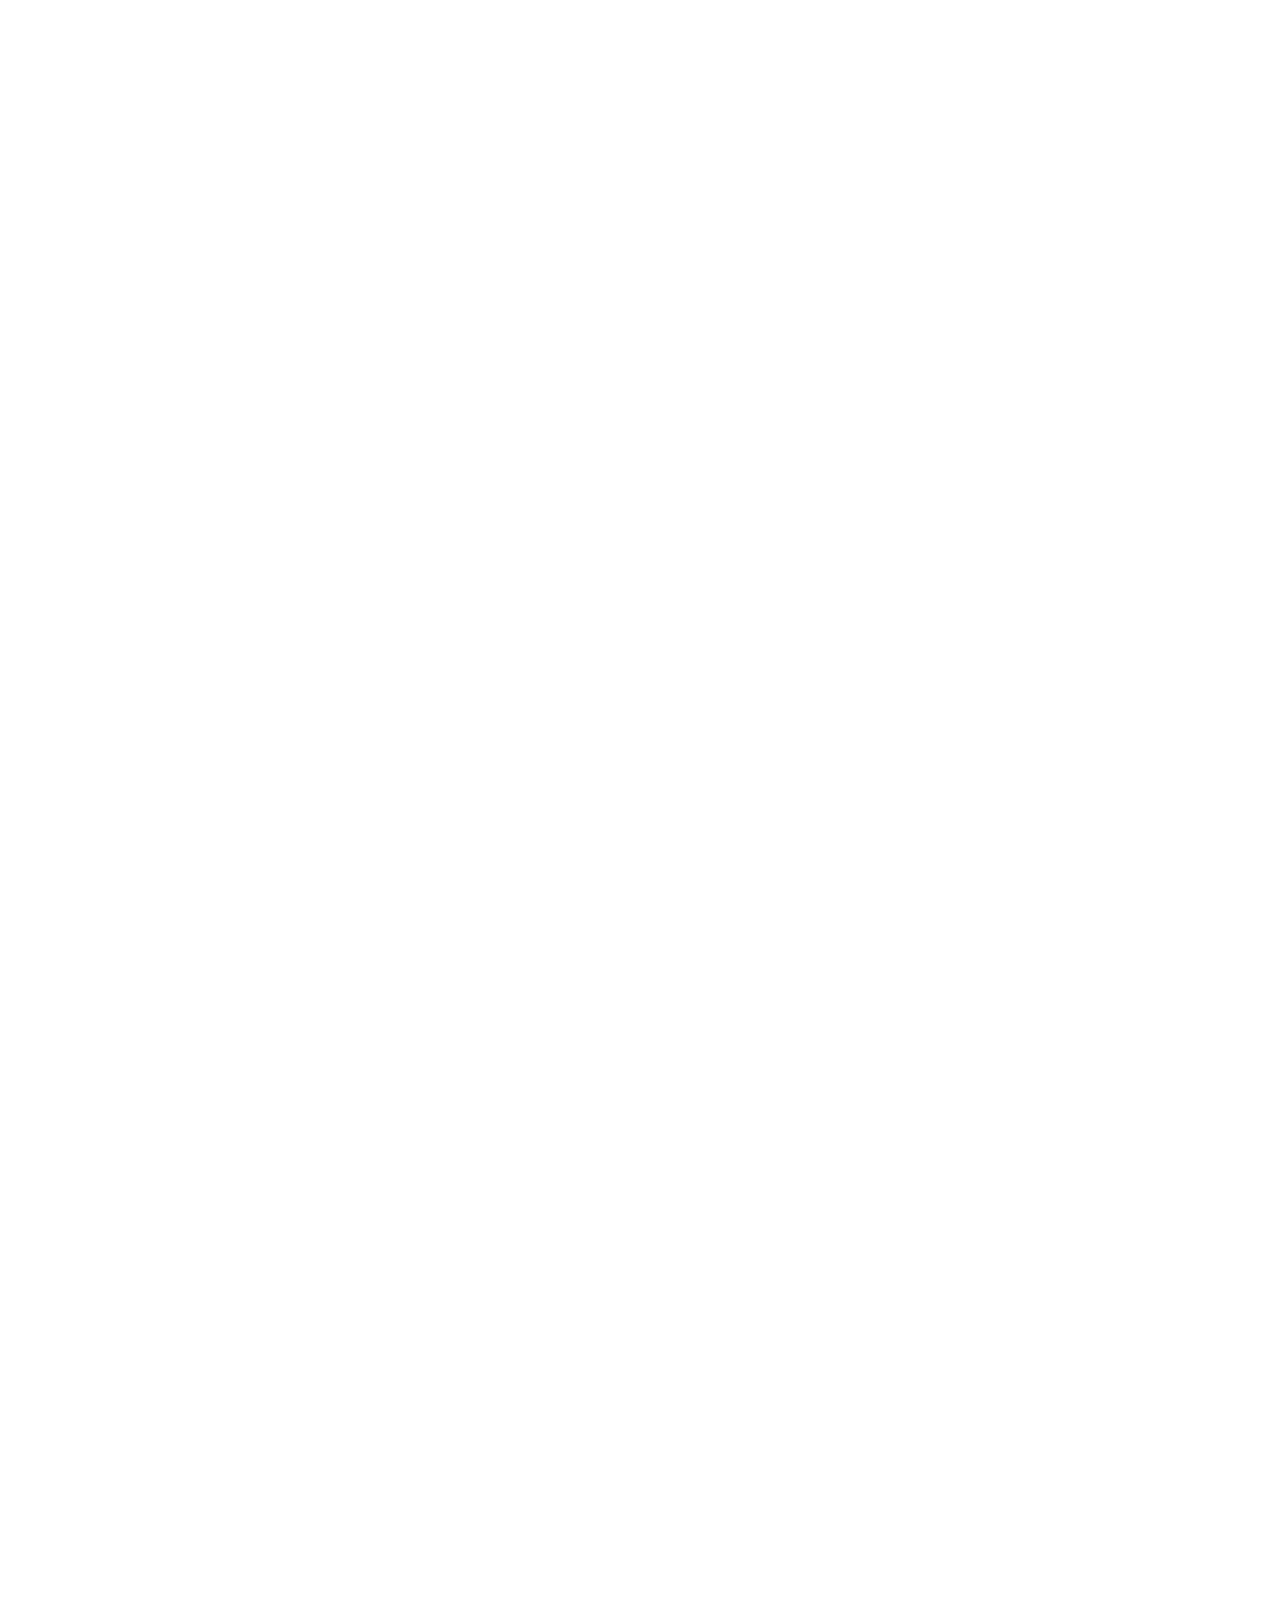
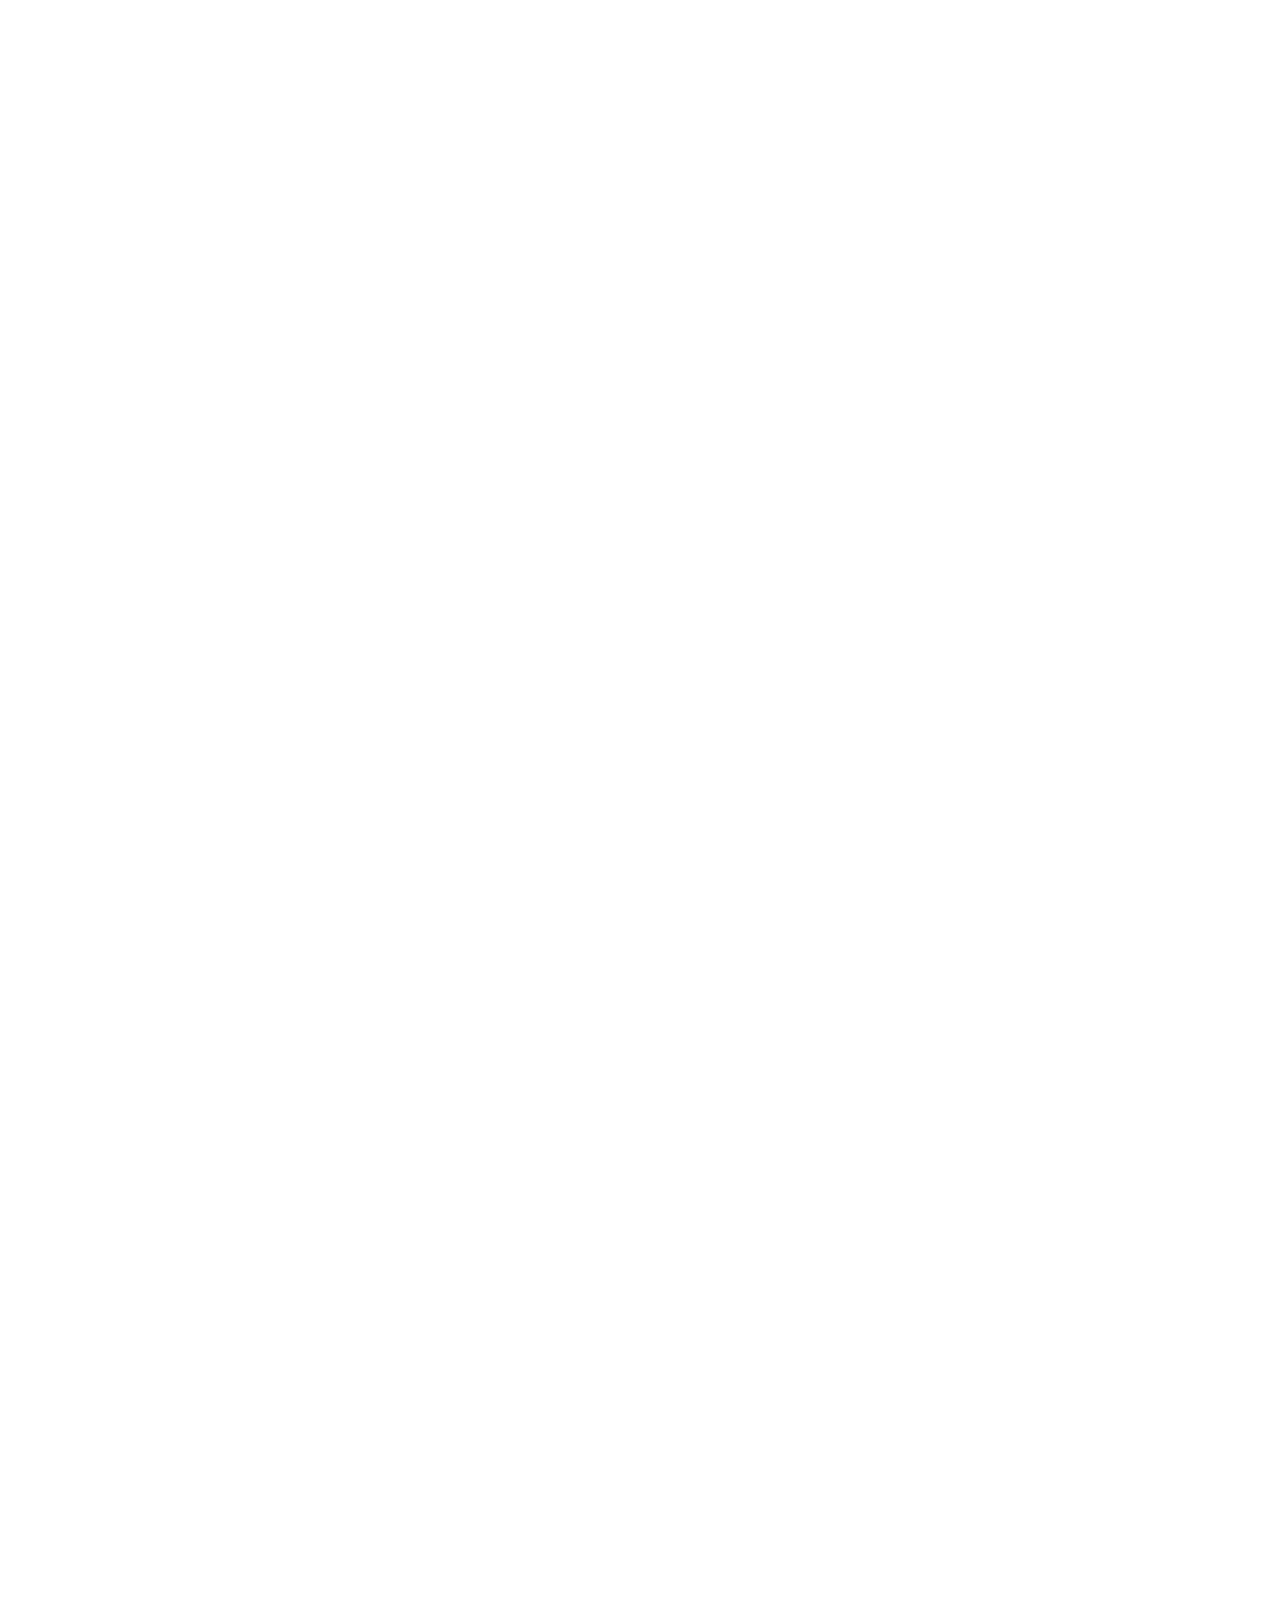
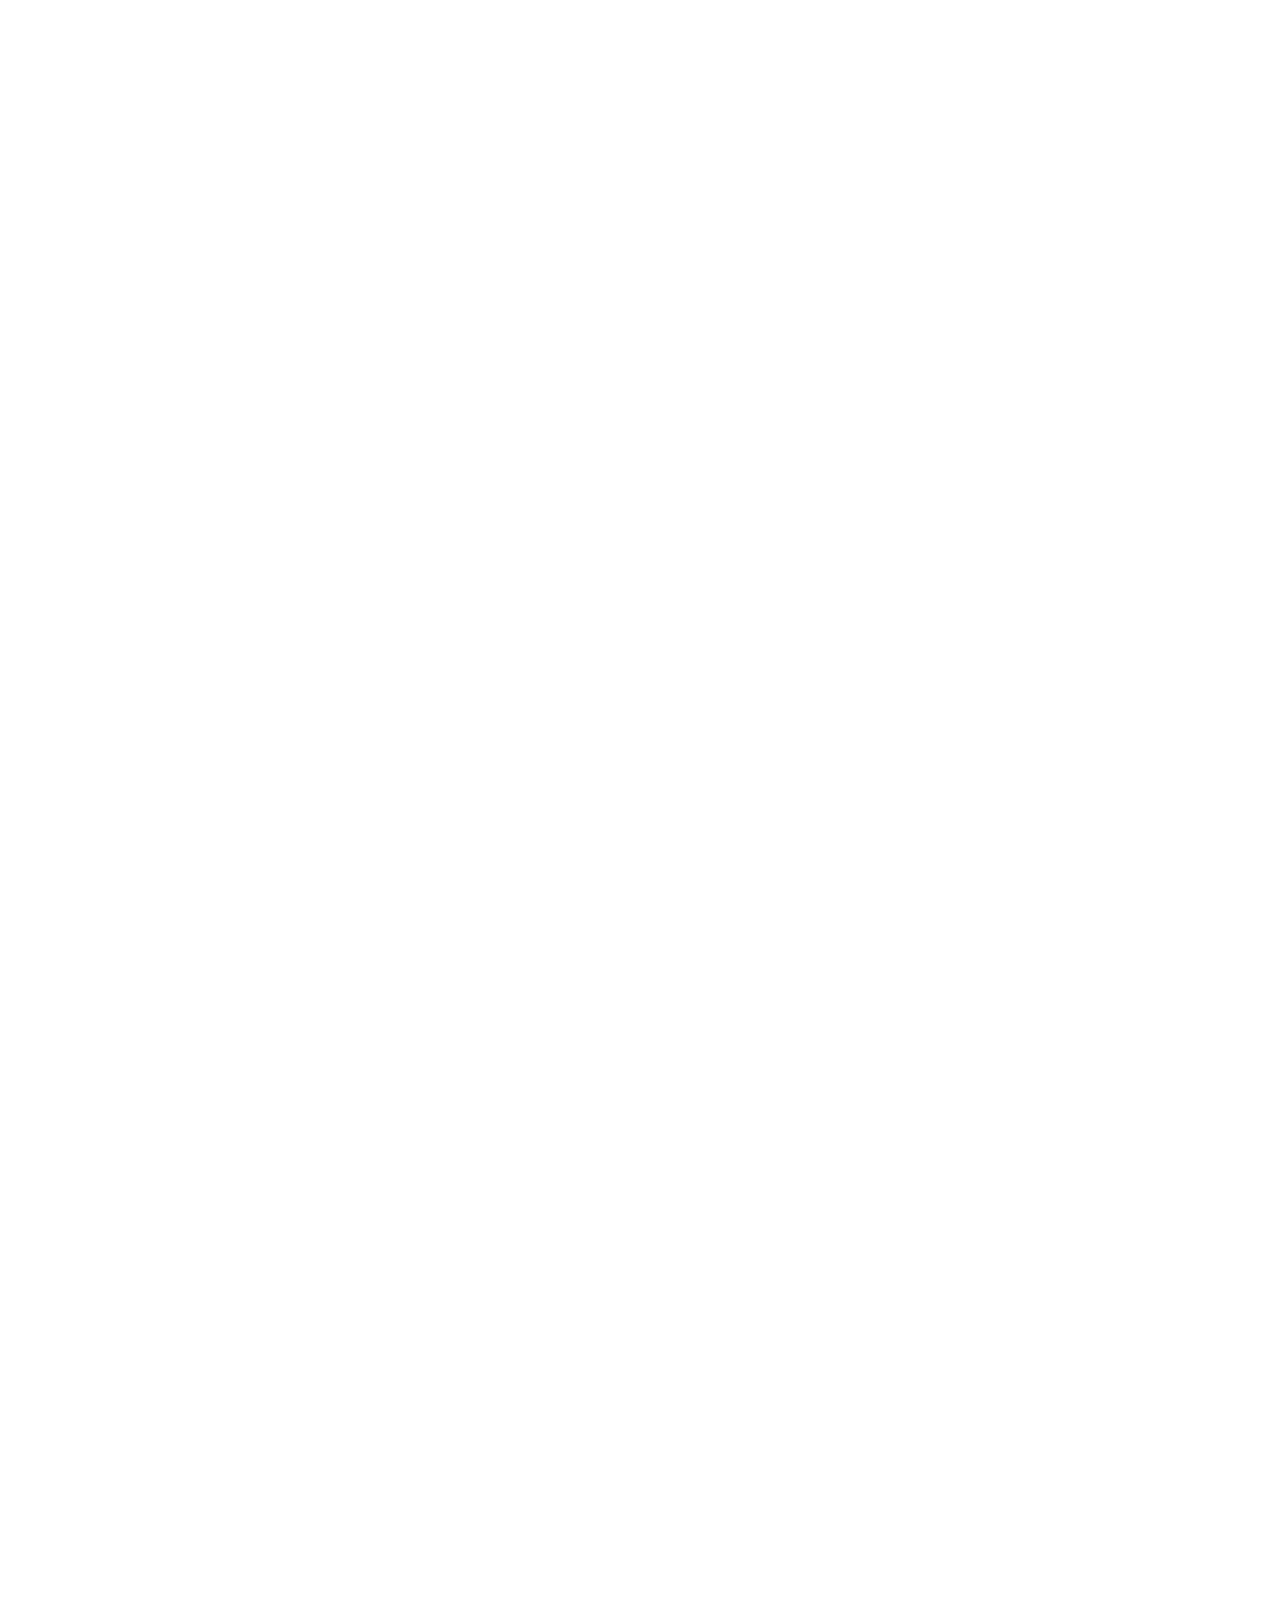
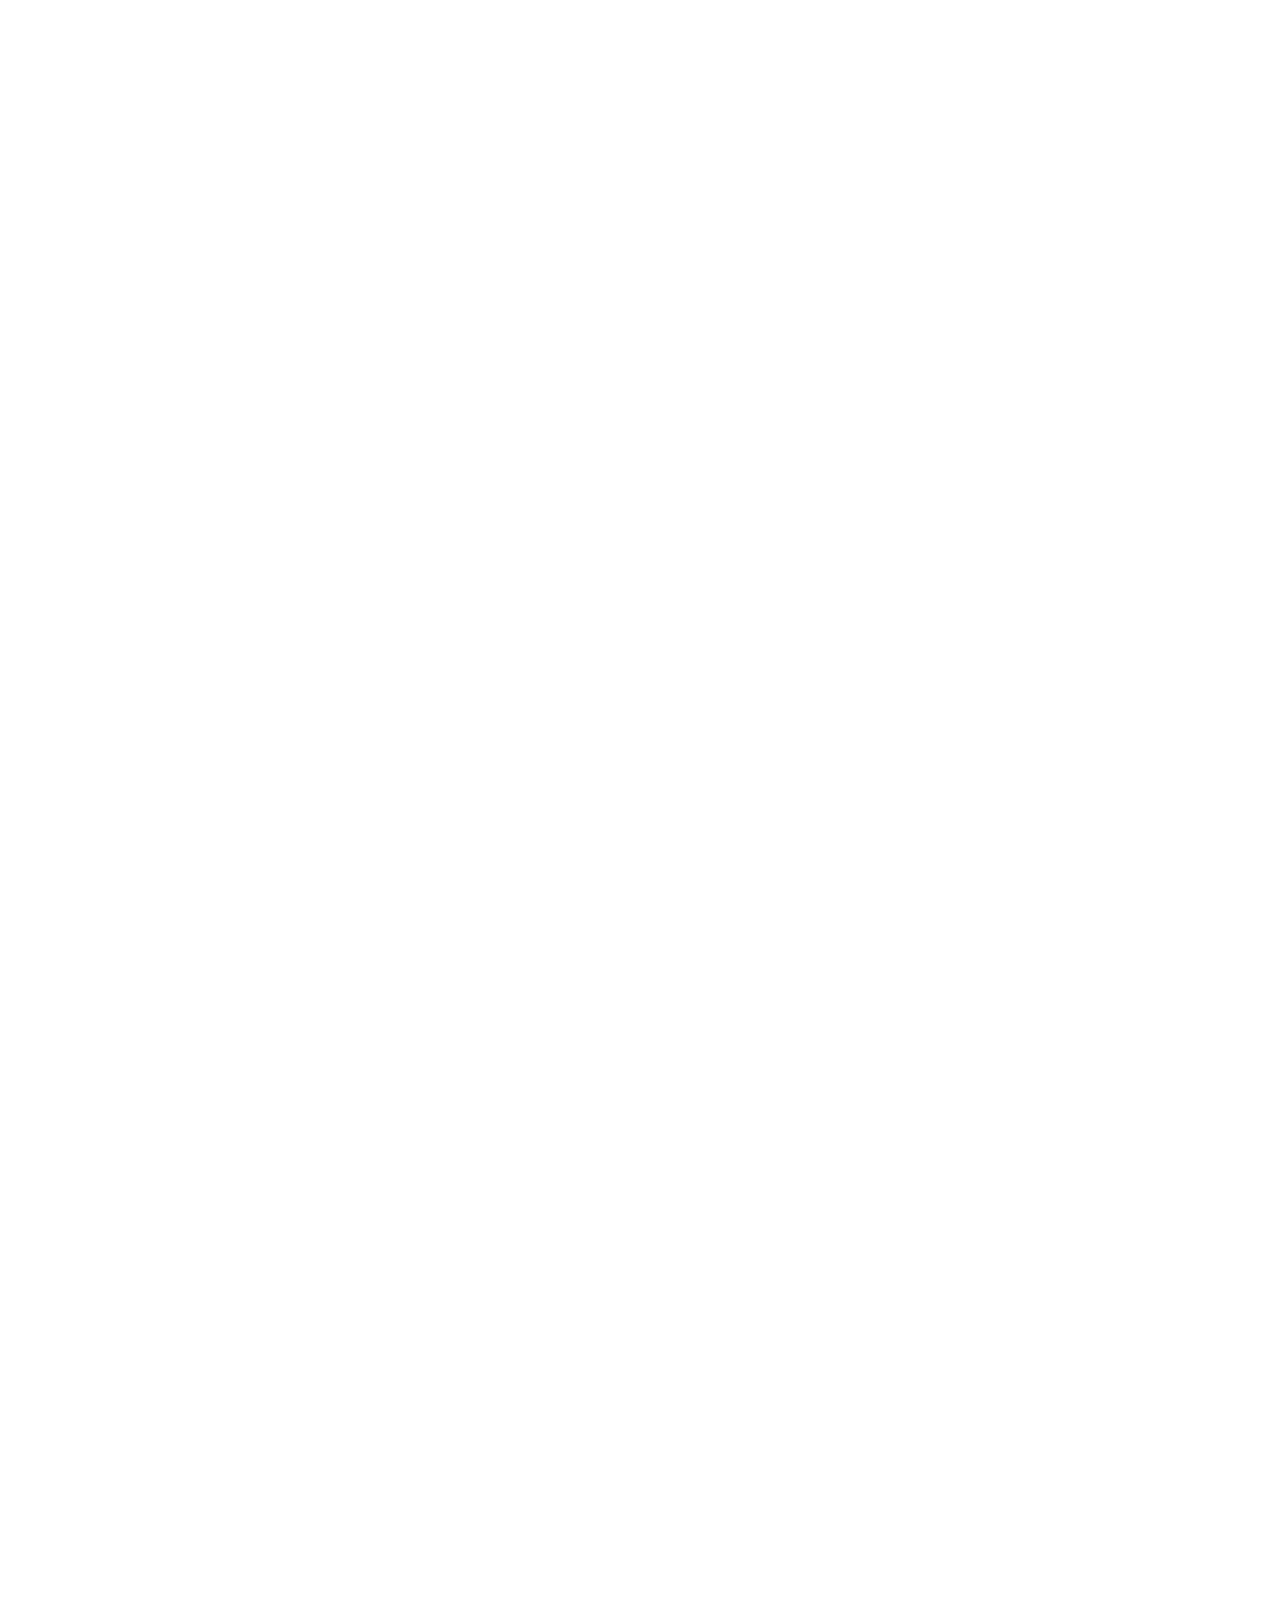
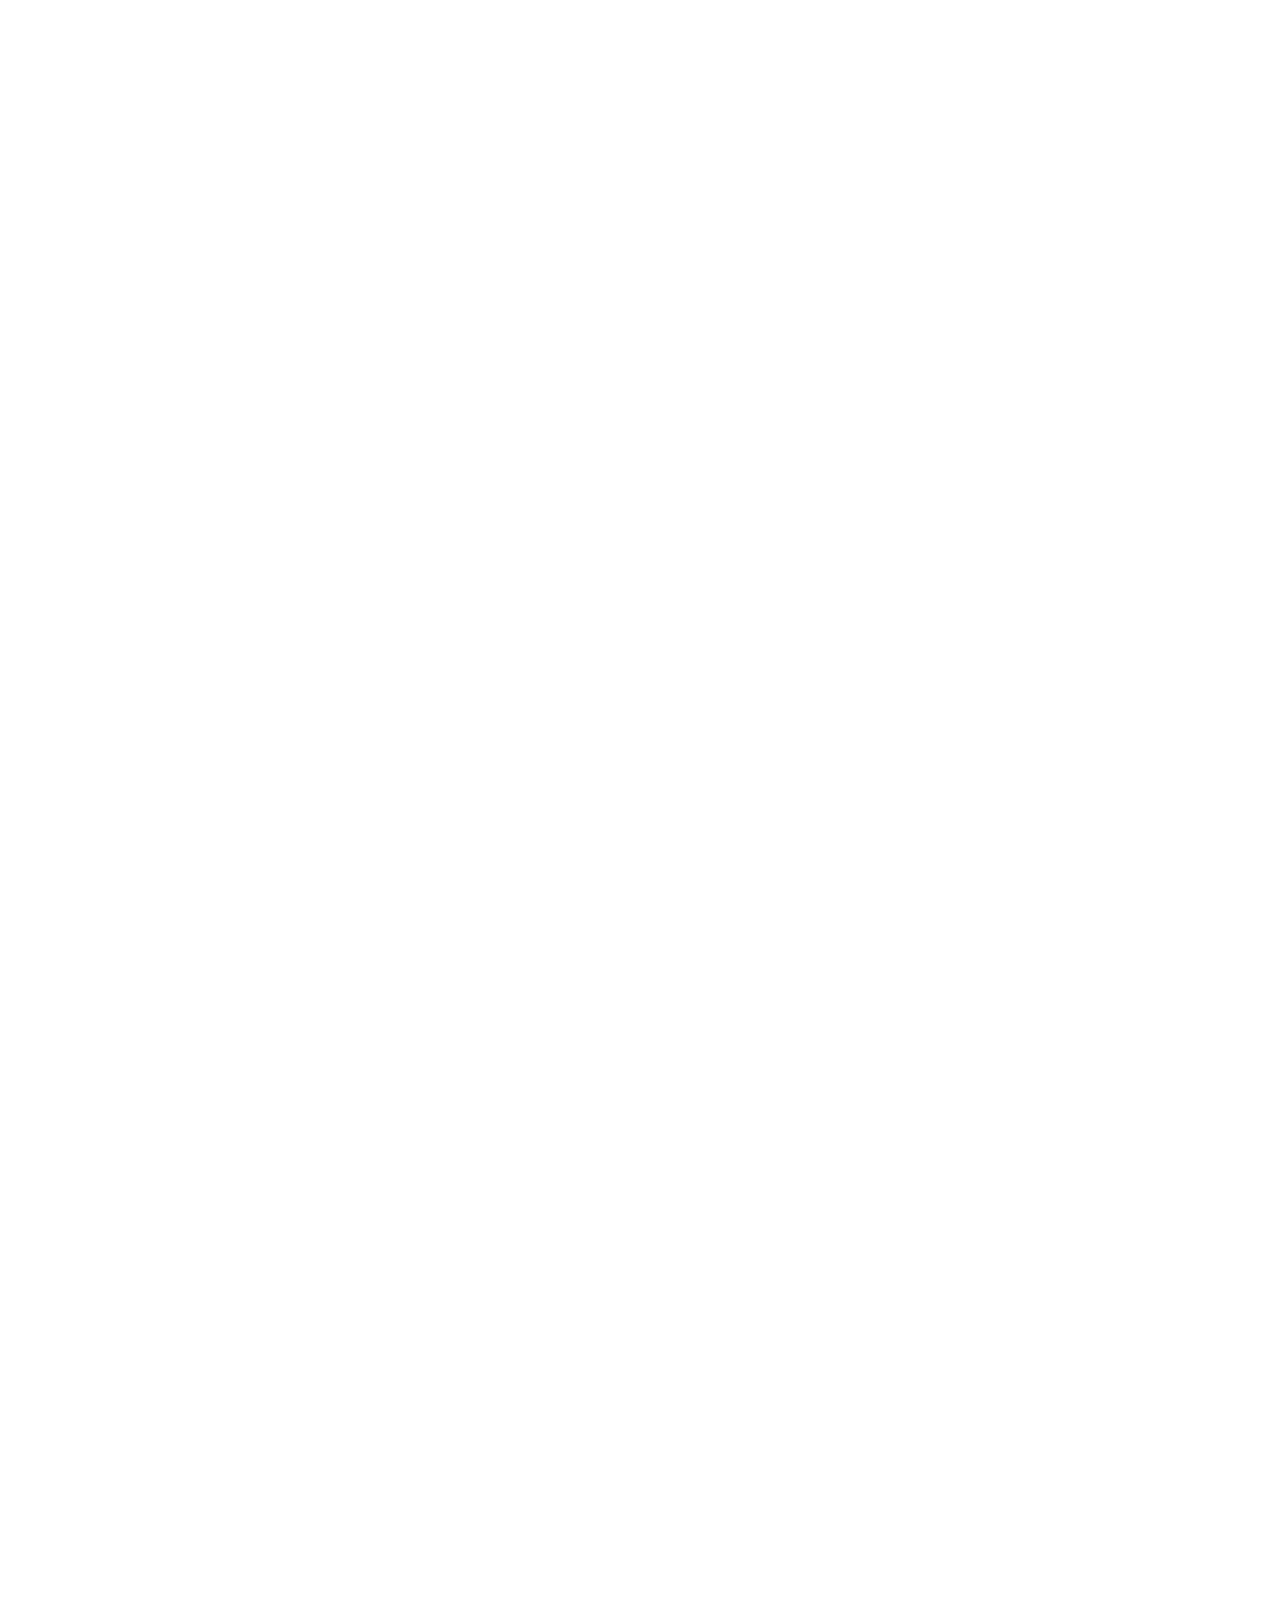
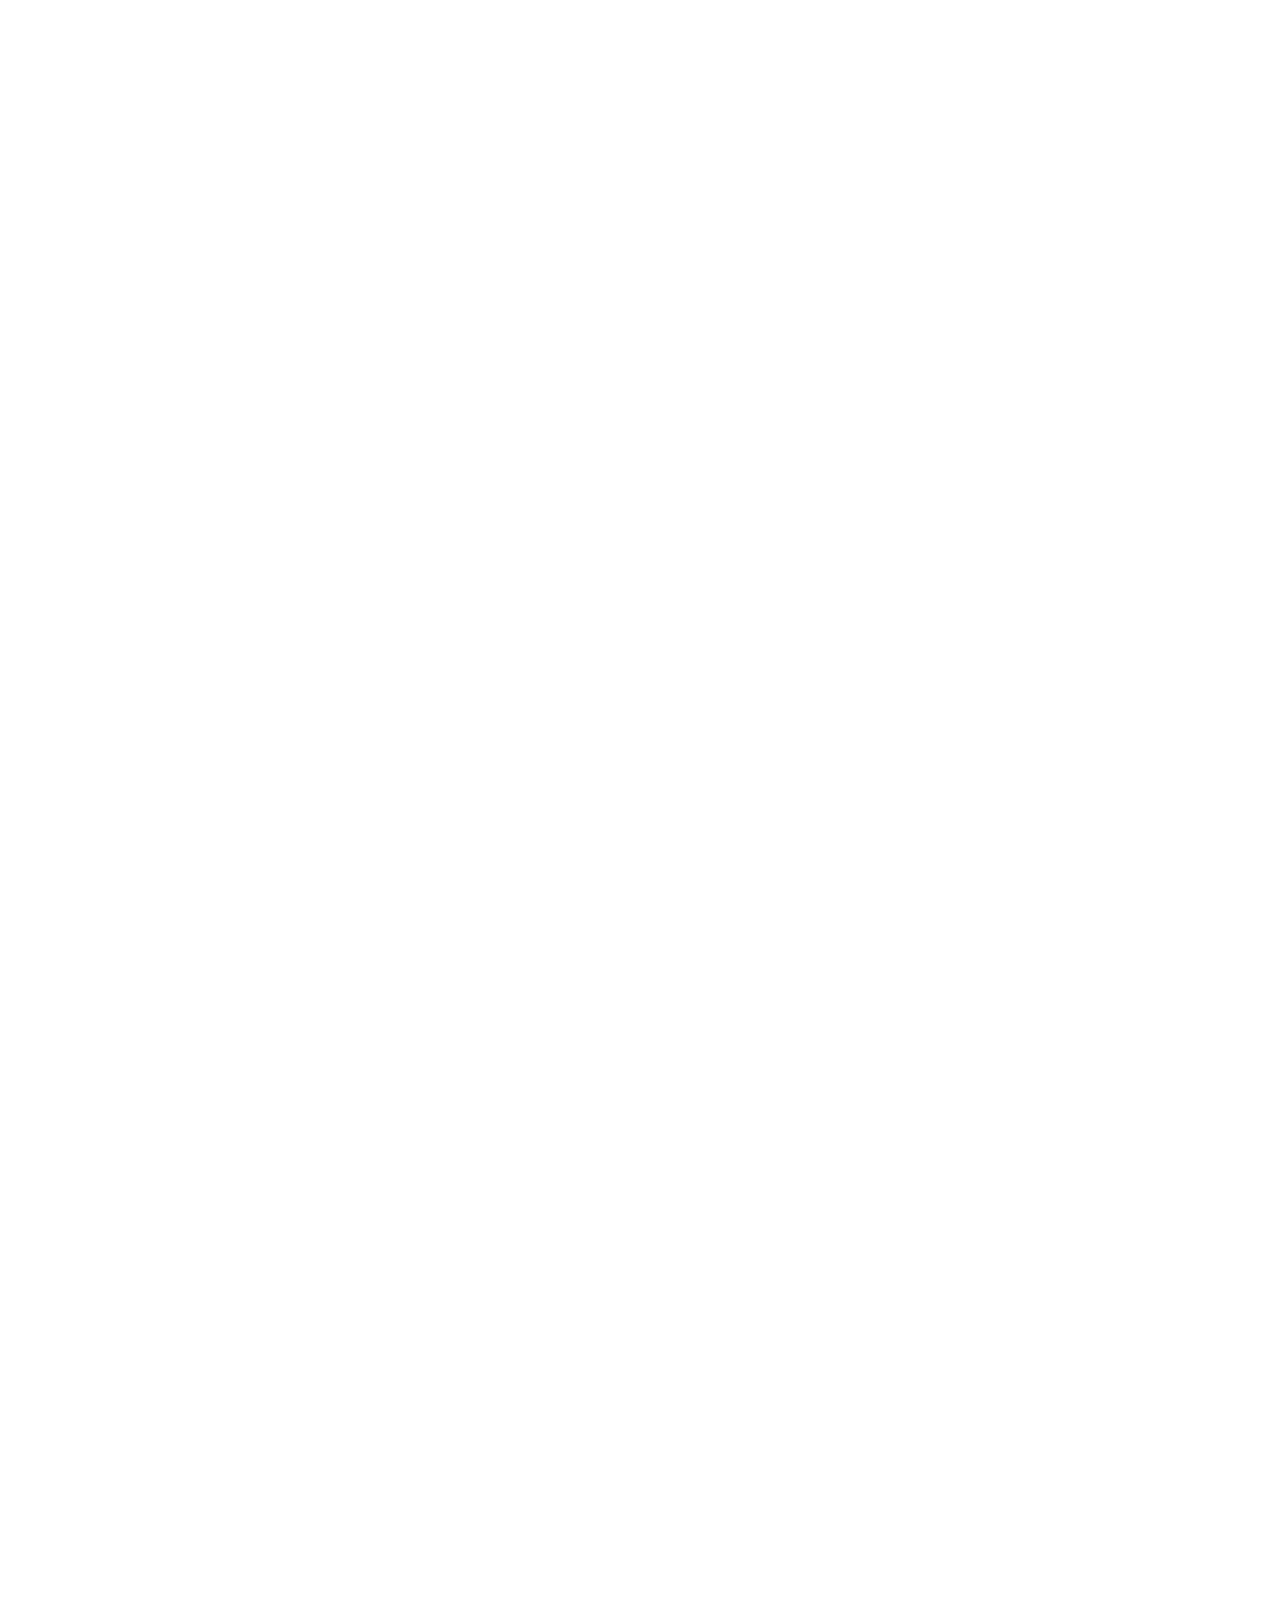
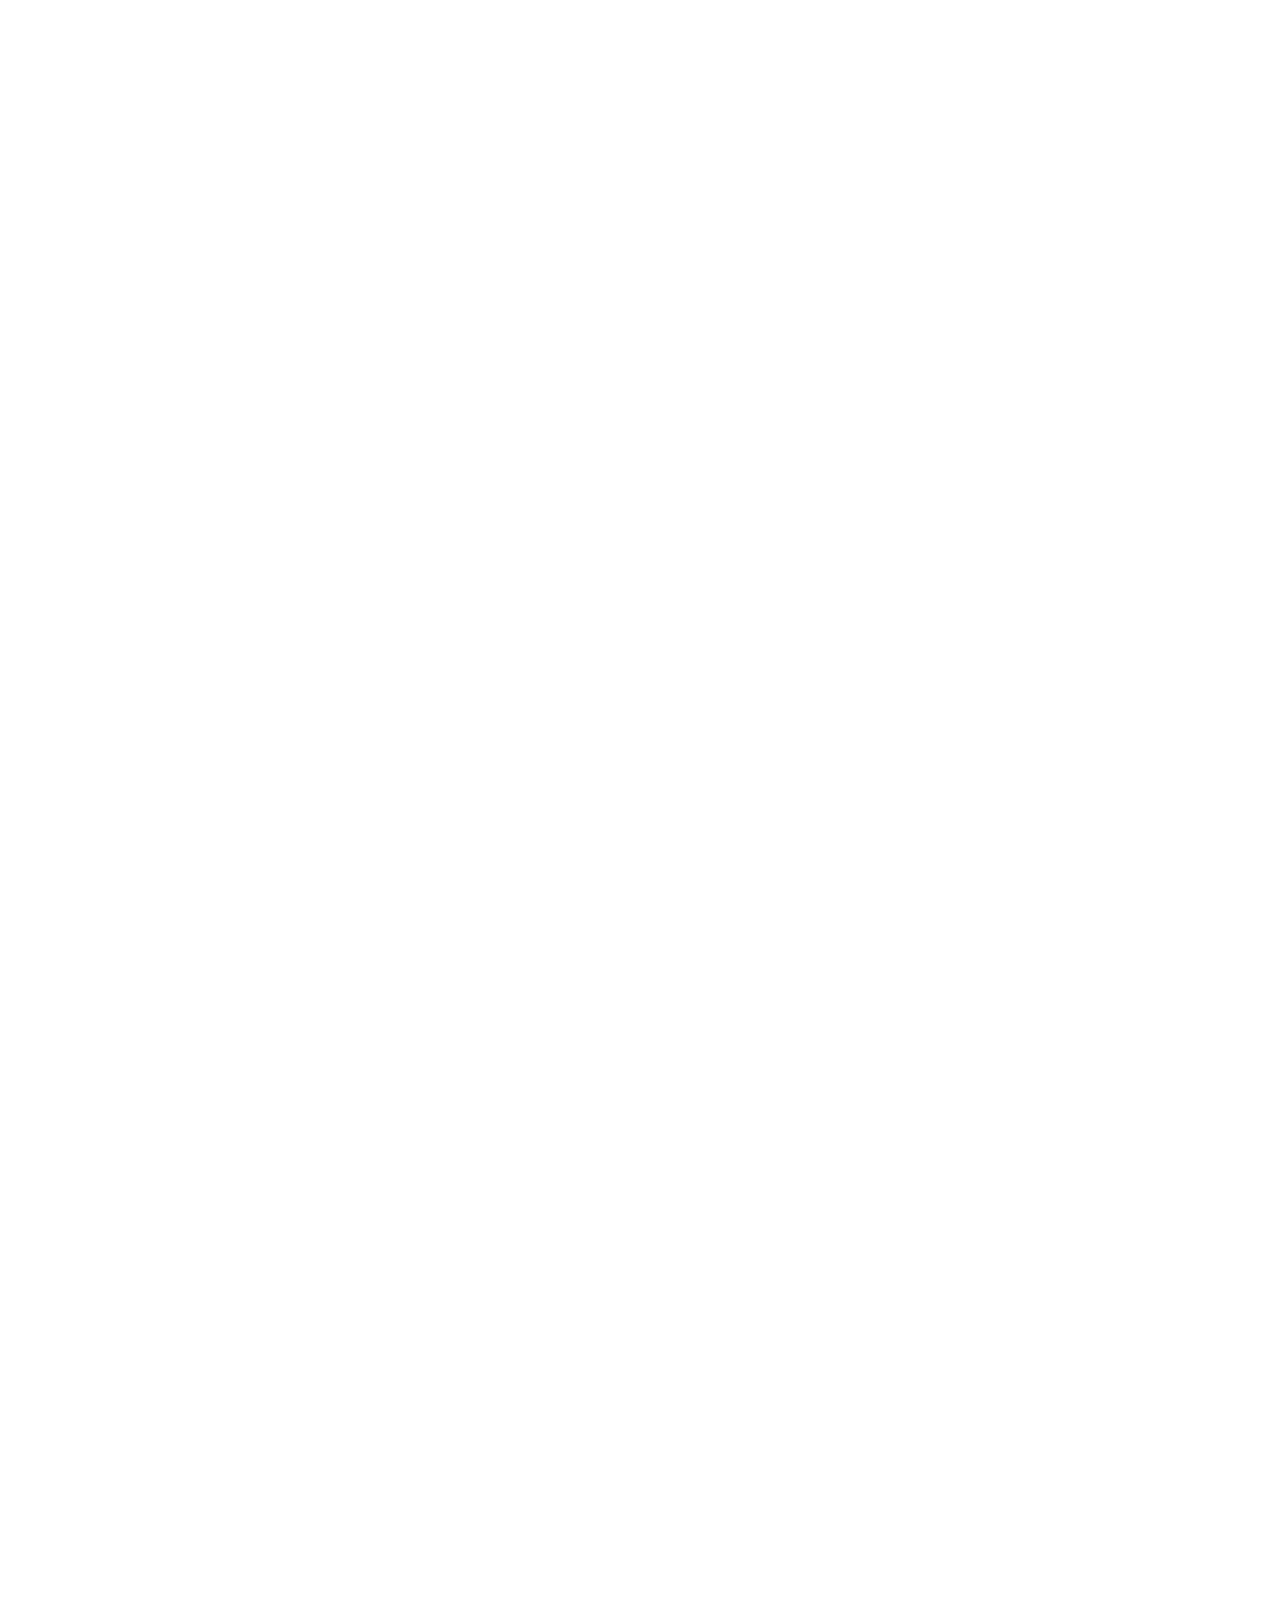
==== commit 4a5a8bad: "Update index.html" ====
--- a/index.html
+++ b/index.html
@@ -19,17 +19,17 @@
 	<section id="slide-1">
 		<div class="bgs" data-center="background-position: 50% 0px;" data-top-bottom="background-position: 50% -100px;">
 
-		<div class="container">
-			<div class="content" 
-			data-center="opacity: 1;" 
-			data--300-bottom="opacity: 0;">
-			<em>MDDN352 | <span>Christine Ling</span> presents</em><br>
-			<p><img src="images/TePapaLogo.svg"><br></p>
-			<h1>THE <span>REVENUE</span> GROWTH</h1>
-		</div>
-
-	</div>
-</div>
+			<div class="container">
+				<div class="content" 
+				data-center="opacity: 1;" 
+				data--300-bottom="opacity: 0;">
+				<em>MDDN352 | <span>Christine Ling</span> presents</em><br>
+				<p><img src="images/TePapaLogo.svg"><br></p>
+				<h1>ON <span>REVENUE</span> GROWTH</h1>
+			</div>
+
+		</div>
+	</div>
 </section>
 
 <section id="slide-2">
@@ -53,26 +53,26 @@
 		<div class="container">
 			<div class="content" data-bottom-top="opacity: 0;" data-200-top="opacity: 1;" data-top-bottom="opacity: 1;" data-bottom="opacity: 0;">
 				<div id="posL">
-				<h3>Te Papa has been voted</h3>
-				<h2>#1 TRAVELLERS' CHOICE</h2>
-				<p>MUSEUM IN THE SOUTH PACIFIC (TripAdvisor 2015)</p>
+					<h3>Te Papa has been voted</h3>
+					<h2>#1 TRAVELLERS' CHOICE</h2>
+					<p>MUSEUM IN THE SOUTH PACIFIC (TripAdvisor 2015)</p>
 				</div>
 			</div>
 
 			<div class="content" data-top="opacity:0;" data-center-top="opacity:0;" data-top-bottom="opacity: 1;" data-bottom="opacity: 0;">
 				<div id="posC">
-				<h3>Placing it also in the</h3>
-				<h2>TOP 25 MUSEUMS</h2>
-				<p>in the world.</p>
+					<h3>Placing it also among the</h3>
+					<h2>TOP 25 MUSEUMS</h2>
+					<p>in the world.</p>
 				</div>
 			</div>
 
 			<div class="content" data-bottom-top="opacity: 0;" data-center="opacity: 0;" data-top-bottom="opacity: 1;" data-bottom="opacity: 0;">
 				<div id="posR">
-				<h3>As such, it is so important</h3>
-				<h2>to continue its legacy,</h2> 
-				<p>by trying to find ways in order to grow its revenue while keeping it free-entry and opened all year round.</p>
-			</div>
+					<h3>As such, it is so important</h3>
+					<h2>to continue its legacy,</h2> 
+					<p>by trying to find ways in order to grow its revenue while keeping it free-entry and opened all year round.</p>
+				</div>
 			</div>
 		</div>
 	</div>
@@ -86,20 +86,20 @@
 			data-bottom-top="opacity: 0;" 
 			data-center="opacity: 1;" 
 			data-top-bottom="opacity: 0;">
-				<h1><span>The Cafe App</span></h1>
-				
-			</div>
-			<div class="phonespace"></div>
-			<div class="content" data-bottom-top="opacity: 0;" data-center="opacity: 1;" data-top-bottom="opacity: 0;">
-				<h2>50% of Te Papa's</h2>
-				<p> current revenue comes from their Cafe.</p>
-				<p>Why not make it <i>that</i> much more accessible by bringing it mobile?</p>
-							
-			</div>			
-
-		</div>
-
-	</div>
+			<h1><span>The Cafe App</span></h1>
+			
+		</div>
+		<div class="phonespace"></div>
+		<div class="content" data-bottom-top="opacity: 0;" data-center="opacity: 1;" data-top-bottom="opacity: 0;">
+			<h2>50% of Te Papa's</h2>
+			<p> current revenue comes from their Cafe.</p>
+			<p>Why not make it <i>that</i> much more accessible by making it mobile?</p>
+			
+		</div>			
+
+	</div>
+
+</div>
 </section>
 
 <section id="slide-5">
@@ -108,8 +108,8 @@
 			<div class="content" data-bottom-top="opacity: 0;" data-center="opacity: 1;" data-top-bottom="opacity: 0;">
 				<h2>Features would include:</h2>
 				<p><ul>
-					<li>Food menus--brunch, kids, dessert!</li>
-					<li>Drinks menu--coffee, tea, wine!</li>
+					<li>Food Menus (Brunch, Kids, Dessert)</li>
+					<li>Drinks Menu (Coffee, Tea, Wine)</li>
 					<li>Customising your drink or food.</li>
 					<li>A pickup or delivery service.</li>
 				</ul></p>
@@ -130,19 +130,19 @@
 			data-bottom-top="opacity: 0;" 
 			data-center="opacity: 1;" 
 			data-top-bottom="opacity: 0;">
-				<h1><span>A Mobile Gift Shop</span></h1>
-				
-			</div>
-			<div class="phonespace"></div>
-			<div class="content" data-bottom-top="opacity: 0;" data-center="opacity: 1;" data-top-bottom="opacity: 0;">
-				<h2>Likewise with the Cafe App,</h2>
-				<p>By having their online shop available through a main app as well, it encourages users to browse what Te Papa's gift shop has to offer, whether it be while waiting in lines, or while overseas.</p>
-							
-			</div>			
-
-		</div>
-
-	</div>
+			<h1><span>A Mobile Gift Shop</span></h1>
+			
+		</div>
+		<div class="phonespace"></div>
+		<div class="content" data-bottom-top="opacity: 0;" data-center="opacity: 1;" data-top-bottom="opacity: 0;">
+			<h2>Likewise with the Cafe App,</h2>
+			<p>By having their online shop available through a main app as well, it encourages users to browse what Te Papa's gift shop has to offer, whether it be while waiting in lines, or even while overseas.</p>
+			
+		</div>			
+
+	</div>
+
+</div>
 </section>
 
 <section id="slide-7">
@@ -150,12 +150,12 @@
 		<div class="container">
 			<div class="content" data-bottom-top="opacity: 0;" data-center="opacity: 1;" data-top-bottom="opacity: 0;">
 				<h2>In doing so,</h2>
-				<p>users can take their time browsing beforehand, and knowing exactly what they'd like to bring home with them if they have a time limit to their visit.</p>
-			</div>
-			<div class="phonespace"></div>
-			<div class="content" data-bottom-top="opacity: 0;" data-center="opacity: 1;" data-top-bottom="opacity: 0;">
-				<p>One could even buy it all online first, and have it all ready and packed up for you by the time you arrive!</p>
-				<p>It could even have a handy suggestion form for people all over the world to request certain things in order to expand Te Papa's shopping experience.</p>
+				<p>users can take their time browsing beforehand and knowing exactly what they'd like, especially if they're visiting within a time limit.</p>
+			</div>
+			<div class="phonespace"></div>
+			<div class="content" data-bottom-top="opacity: 0;" data-center="opacity: 1;" data-top-bottom="opacity: 0;">
+				<p>One could even buy it all online first, and have it all ready and packed up for you by the time you arrive!</p><br>
+				<p>It could also have a handy suggestion form for people all over the world to request certain things in order to expand Te Papa's shopping experience.</p>
 			</div>			
 		</div>
 	</div>
@@ -169,31 +169,32 @@
 			data-bottom-top="opacity: 0;" 
 			data-center="opacity: 1;" 
 			data-top-bottom="opacity: 0;">
-				<h1><span>Virtual Collection Space</span></h1>
-				
-			</div>
-			<div class="phonespace"></div>
-			<div class="content" data-bottom-top="opacity: 0;" data-center="opacity: 1;" data-top-bottom="opacity: 0;">
-				<h2>Te Papa has so much to offer!</h2>
-				<p>To entice more overseas visitors, having some snippets of our exhibitions could tide over their fancy.</p>
-							
-			</div>			
-
-		</div>
-
-	</div>
+			<h1><span>Virtual Collection Space</span></h1>
+			
+		</div>
+		<div class="phonespace"></div>
+		<div class="content" data-bottom-top="opacity: 0;" data-center="opacity: 1;" data-top-bottom="opacity: 0;">
+			<h2>Te Papa has so much to offer virtually.</h2>
+			<p>To entice more overseas visitors, having some snippets of our exhibitions could tide over their fancy.</p>
+			
+		</div>			
+
+	</div>
+
+</div>
 </section>
 
 <section id="slide-9">
 	<div class="bgs">
 		<div class="container">
 			<div class="content" data-bottom-top="opacity: 0;" data-center="opacity: 1;" data-top-bottom="opacity: 0;">
-				<h2>There's more than just that too--</h2>
+				<h2>There's more than that--</h2>
 				<p>This online space could also host collections that are too fragile to exist in the main gallery areas,</p>
 			</div>
 			<div class="phonespace"></div>
 			<div class="content" data-bottom-top="opacity: 0;" data-center="opacity: 1;" data-top-bottom="opacity: 0;">
-				<p>letting an audience engage with it still in this way.</p>
+				<p>letting an audience engage with it digitally and easily.</p><br>
+				<p>This could easily enhance learning experiences in schools as well as generally.</p>
 			</div>			
 		</div>
 	</div>
@@ -206,20 +207,20 @@
 			data-bottom-top="opacity: 0;" 
 			data-center="opacity: 1;" 
 			data-top-bottom="opacity: 0;">
-				<h1><span>Make Venue Hire Easier</span></h1>
-				
-			</div>
-			<div class="phonespace"></div>
-			<div class="content" data-bottom-top="opacity: 0;" data-center="opacity: 1;" data-top-bottom="opacity: 0;">
-				<h2>The spaces in Te Papa</h2>
-				<p>are beautiful and are definitely a resource to be used.</p>
-				<p>By moving it onto a mobile device, it becomes so much easier to hire! It'll be great if Te Papa could continue to generate revenue after hours with evening functions.</p>
-							
-			</div>			
-
-		</div>
-
-	</div>
+			<h1><span>Make Venue Hiring Easier</span></h1>
+			
+		</div>
+		<div class="phonespace"></div>
+		<div class="content" data-bottom-top="opacity: 0;" data-center="opacity: 1;" data-top-bottom="opacity: 0;">
+			<h2>The spaces in Te Papa</h2>
+			<p>are beautiful and are definitely a resource to be used.</p><br>
+			<p>By moving it onto a mobile device, it becomes so much easier to hire! In this way, Te Papa can continue generating revenue after office hours with evening functions.</p>
+			
+		</div>			
+
+	</div>
+
+</div>
 </section>
 
 <section id="slide-11">
@@ -228,7 +229,7 @@
 			<div class="content" data-bottom-top="opacity: 0;" data-center="opacity: 1;" data-top-bottom="opacity: 0;">
 				<h2>As extras to the ones on their website:</h2>
 				<p><ul>
-					<li>Concerts in the outdoor Amphitheatre</li>
+					<li>Concerts in the outdoor amphitheatre</li>
 					<li>Historical reenactments or plays</li>
 					<li>Cheese & wine evenings</li>
 				</ul></p>
@@ -236,7 +237,7 @@
 			<div class="phonespace"></div>
 			<div class="content" data-bottom-top="opacity: 0;" data-center="opacity: 1;" data-top-bottom="opacity: 0;">
 				<h2>Making a community:</h2>
-				<p>In fact, having a page dedicated to showcasing pictures tagged on Instagram or Facebook (#TePapaVenues) might help boost the opportunity.</p>
+				<p>In fact, having a page dedicated to showcasing pictures tagged on Instagram or Facebook might serve as advertisements and help boost its popularity.</p>
 			</div>			
 		</div>
 	</div>
@@ -250,19 +251,19 @@
 			data-bottom-top="opacity: 0;" 
 			data-center="opacity: 1;" 
 			data-top-bottom="opacity: 0;">
-				<h1><span>Hosting Local Art</span></h1>
-				
-			</div>
-			<div class="phonespace"></div>
-			<div class="content" data-bottom-top="opacity: 0;" data-center="opacity: 1;" data-top-bottom="opacity: 0;">
-				<h2>Kiwis have so much talent</h2>
-				<p>so why not showcase it?</p>
-							
-			</div>			
-
-		</div>
-
-	</div>
+			<h1><span>Hosting Local Art</span></h1>
+			
+		</div>
+		<div class="phonespace"></div>
+		<div class="content" data-bottom-top="opacity: 0;" data-center="opacity: 1;" data-top-bottom="opacity: 0;">
+			<h2>Kiwis have so much talent</h2>
+			<p>so why not showcase it?</p>
+			
+		</div>			
+
+	</div>
+
+</div>
 </section>
 
 <section id="slide-13">
@@ -270,11 +271,11 @@
 		<div class="container">
 			<div class="content" data-bottom-top="opacity: 0;" data-center="opacity: 1;" data-top-bottom="opacity: 0;">
 				<h2>Having monthly-themed galleries and auctions</h2>
-				<p>wherein Te Papa hosts and helps sell some local artists' work would be amazing to experience.</p>
-			</div>
-			<div class="phonespace"></div>
-			<div class="content" data-bottom-top="opacity: 0;" data-center="opacity: 1;" data-top-bottom="opacity: 0;">
-				<p>Not only will it engage with the community so much more, but a certain percentage of the artwork sold could go back to Te Papa, helping both the museum and local artists!</p>
+				<p>wherein Te Papa hosts and helps sell some local artists' work would be an amazing experience for everyone involved.</p>
+			</div>
+			<div class="phonespace"></div>
+			<div class="content" data-bottom-top="opacity: 0;" data-center="opacity: 1;" data-top-bottom="opacity: 0;">
+				<p>Not only will it engage the community so much more, but a certain percentage of the artwork sold could go back to Te Papa, helping both the museum and local artists!</p>
 			</div>			
 		</div>
 	</div>
@@ -287,7 +288,7 @@
 				<h2>Revenue growth is always a hard topic to tackle</h2>
 				<p>but Te Papa has contributed so much to the society of New Zealand, and being able to maintain its free-entry policy while being opened daily for a long, long time would be such a great gift.</p><br><br>
 				<p><small>&copy; Christine Ling 2016<br>made with <a href="https://github.com/Prinzhorn/skrollr" target="_blank">skrollr.js</a> and <a href="subtlepatterns.com" target="_blank">subtle patterns</a></small></p>
-				</div>
+			</div>
 		</div>
 	</div>
 </section>
@@ -297,5 +298,5 @@
 	var s = skrollr.init(
 		{forceHeight: false}
 		);
-</script></body>
-</html>+	</script></body>
+	</html>
--- a/css/main.css
+++ b/css/main.css
@@ -278,44 +278,44 @@
     width: 100%;
   }
 
-#posL {
-  position: fixed;
-  top: 100px;
-  width: 100%;
-  left: 0;
-}
-
-#posC {
-  position: fixed;
-  top: 300px;
-  width: 100%;
-  left: 0;
-}
-
-#posR {
-  position: fixed;
-  top: 500px;
-  width: 100%;
-  right: 0;
-}
-
-#slide-4 .content, #slide-5 .content, #slide-6 .content, #slide-7 .content, #slide-8 .content, #slide-9 .content, #slide-10 .content, #slide-11 .content, #slide-12 .content, #slide-13 .content {
+  #posL {
+    position: fixed;
+    top: 100px;
+    width: 100%;
+    left: 0;
+  }
+
+  #posC {
+    position: fixed;
+    top: 300px;
+    width: 100%;
+    left: 0;
+  }
+
+  #posR {
+    position: fixed;
+    top: 500px;
+    width: 100%;
+    right: 0;
+  }
+
+  #slide-4 .content, #slide-5 .content, #slide-6 .content, #slide-7 .content, #slide-8 .content, #slide-9 .content, #slide-10 .content, #slide-11 .content, #slide-12 .content, #slide-13 .content {
     width: 100%;
     margin: auto;
     color: #212121;
     padding: 20px 60px;
     max-width: none;
     background-color: #fff;
-}
-
-ul {
- display: inline-block;
-}
+  }
+
+  ul {
+   display: inline-block;
+ }
 
 }
 
 @media only screen and (max-width: 720px) {
-#slide-4 .content, #slide-5 .content, #slide-6 .content, #slide-7 .content, #slide-8 .content, #slide-9 .content, #slide-10 .content, #slide-11 .content, #slide-12 .content, #slide-13 .content {
+  #slide-4 .content, #slide-5 .content, #slide-6 .content, #slide-7 .content, #slide-8 .content, #slide-9 .content, #slide-10 .content, #slide-11 .content, #slide-12 .content, #slide-13 .content {
     font-size: 16px;
     width: 100%;
     margin: auto;
@@ -323,10 +323,10 @@
     padding: 20px 60px;
     max-width: none;
     background-color: #fff;
-}
-
-.content {
-  font-size: 16px;
-}
-
-}
+  }
+
+  .content {
+    font-size: 16px;
+  }
+
+}
